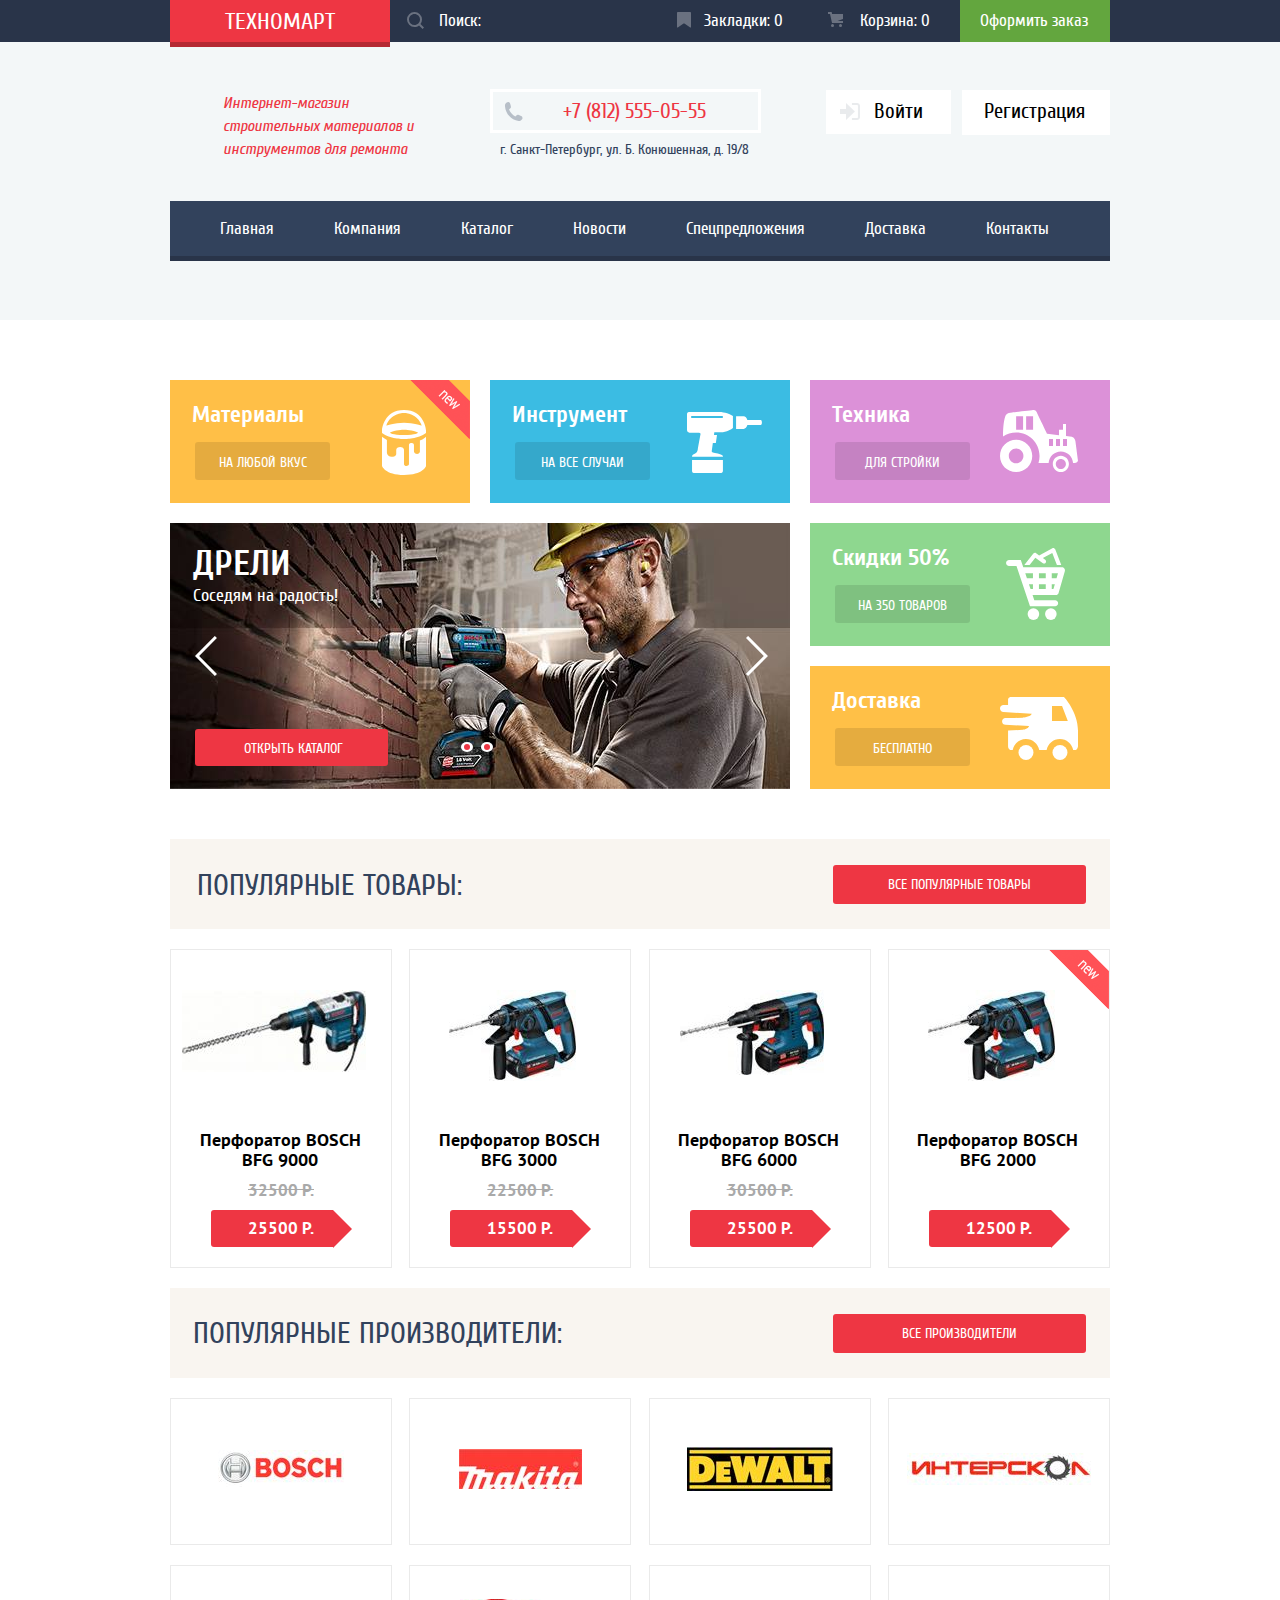
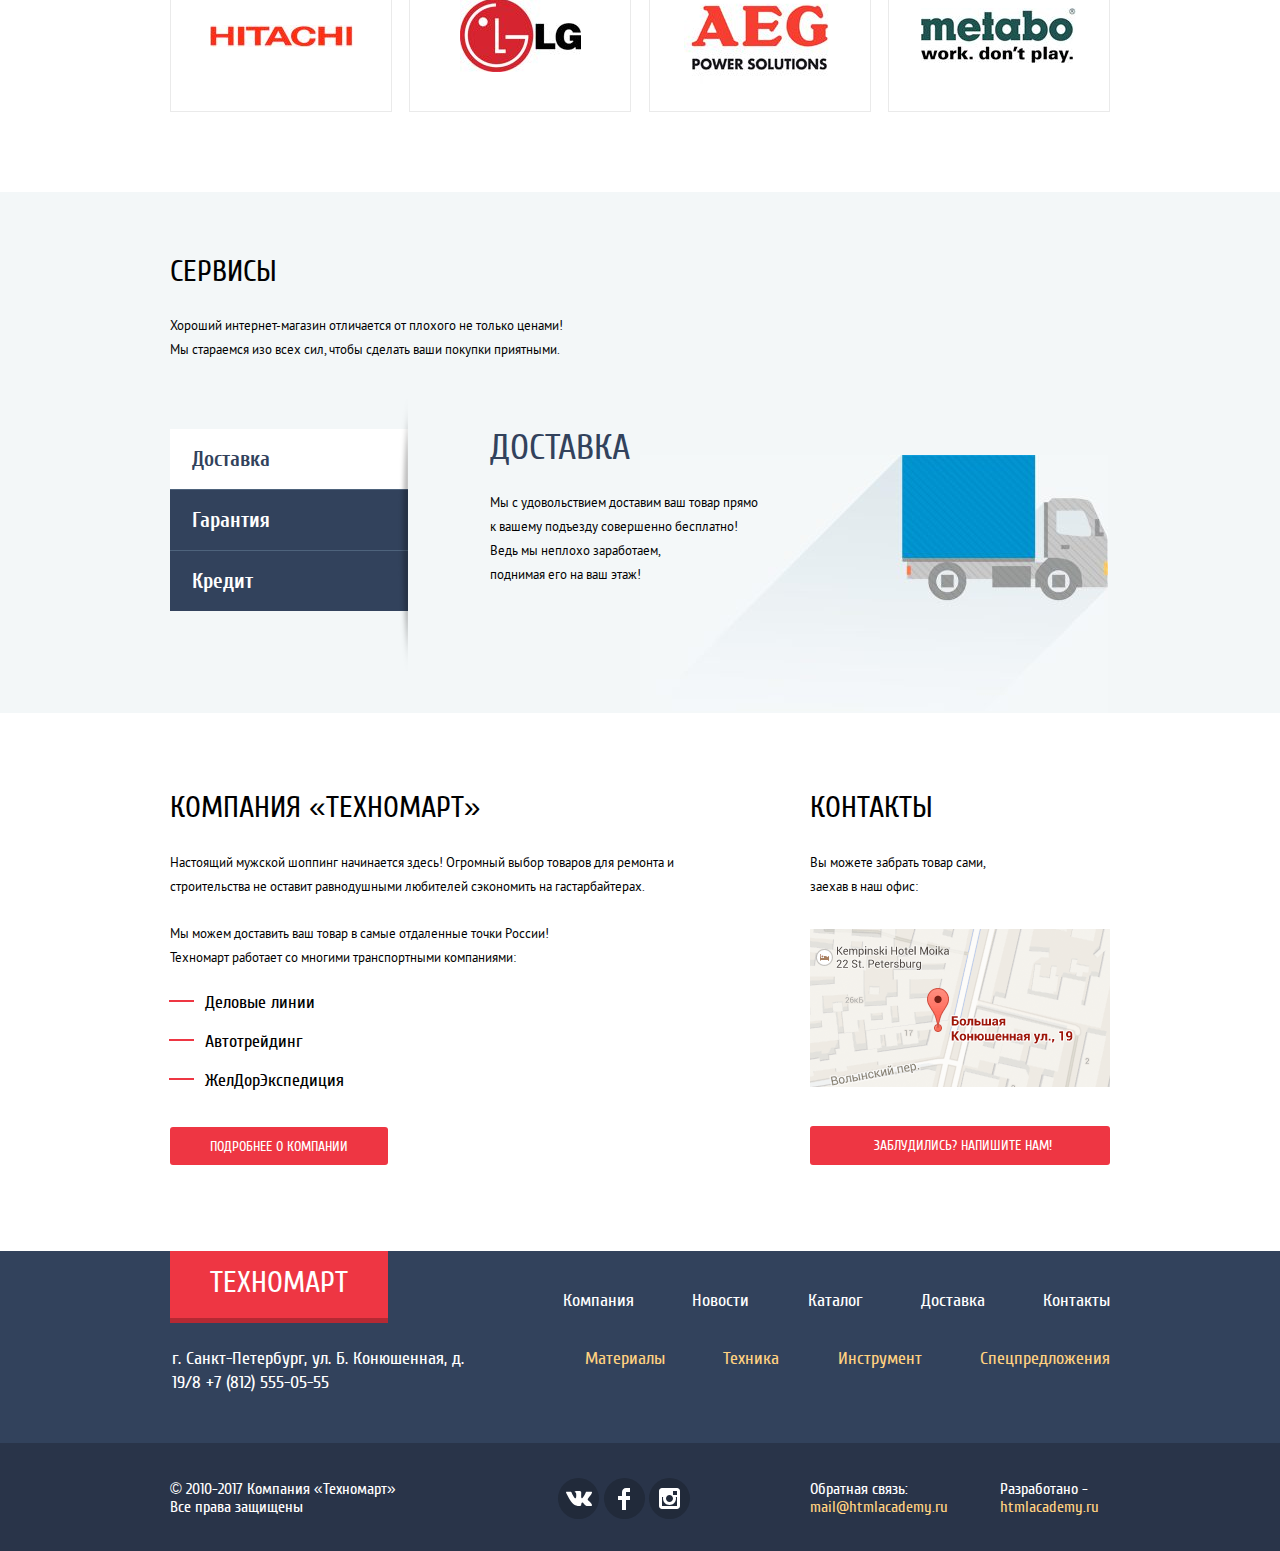
==== index.html @ 0b395504 "завершение верстки" ====
<!DOCTYPE html>
<html lang="ru">
  <head>
    <meta charset="utf-8">
    <title>Интернет-магазин "Техномарт"</title>
    <link href="css/normalize.css" rel="stylesheet">
    <link href="css/style.min.css" rel="stylesheet">
  </head>
  <body>
    <header class="main-header">
      <div class="header-top-wrapper">
      <div class="container">
      <div class="header-top">
          <a class="main-header-logo">Техномарт</a>
          <form class="header-search" action="http://echo.htmlacademy.ru" method="post">
            <div class="search-item">
              
              <label for="search-form" aria-label="Поиск"></label>
              <input type="search" id="search-form" name="search-form" placeholder="Поиск:">
              <svg xmlns="http://www.w3.org/2000/svg" width="17" height="17" viewBox="0 0 17 17"><path fill="#ffffff" d="M17 15.586l-3.542-3.542A7.465 7.465 0 0 0 15 7.5 7.5 7.5 0 1 0 7.5 15c1.71 0 3.282-.579 4.544-1.542L15.586 17 17 15.586zM2 7.5C2 4.467 4.467 2 7.5 2 10.532 2 13 4.467 13 7.5c0 3.032-2.468 5.5-5.5 5.5A5.506 5.506 0 0 1 2 7.5z"/></svg>
              
            </div>
          </form>
          <a class="tab" href="#">Закладки: 0</a>
          <a class="cart" href="#">Корзина: 0</a>
          <a class="offer-button" href="#">Оформить заказ</a>
      </div>
      </div>
      </div>
      <div class="header-middle-bottom-wrapper">
      <div class="container">
      <div class="header-middle">
        <h1 class="header-title">Интернет-магазин строительных материалов и инструментов для ремонта</h1>
        <div class="header-contacts">
          <p class="main-phone" aria-label="Телефон">+7 (812) 555-05-55</p>
          <p class="main-adress" aria-label="Адрес">г. Санкт-Петербург, ул. Б. Конюшенная, д. 19/8</p>
        </div>
        <ul class="user-navigation" aria-label="Навигация пользователя">
          <li>
            <a class="login-link" href="#">Войти</a> 
          </li>
          <li>
            <a class="registration" href="#">Регистрация</a>
          </li>
        </ul>
        </div>
        <nav class="main-navigation" aria-label="Главное меню">
          <ul class="site-navigation" aria-label="Главное меню">
            <li><a href="index.html">Главная</a></li>
            <li><a href="#">Компания</a></li>
            <li><a href="catalog.html">Каталог</a></li>
            <li><a href="#">Новости</a></li>
            <li><a href="#">Спецпредложения</a></li>
            <li><a href="#">Доставка</a></li>
            <li><a href="#">Контакты</a></li>
          </ul>
        </nav>
          </div>
          </div>
      </header>
      <main>
        <div class="container">
        <section class="menu-containers">
          <h2 class="visually-hidden">Разделы</h2>
          <ul class="section-list" aria-label="Список разделов">
            <li class="section-materials section-items">
              <h3 class="section-name">Материалы</h3>
              <a class="section-button" href="#">На любой вкус</a>
            </li>
            <li class="section-tool section-items">
              <h3 class="section-name">Инструмент</h3>
              <a class="section-button" href="#">На все случаи</a>
            </li>
            <li class="section-tech section-items">
              <h3 class="section-name">Техника</h3>
              <a class="section-button" href="#">Для стройки</a>
            </li>
            <li class="sale-delivery-wrapper">
            <div class="section-sale section-items">
              <h3 class="section-name">Скидки 50%</h3>
              <a class="section-button" href="#">На 350 товаров</a>
            </div>
            <div class="section-delivery section-items">
              <h3 class="section-name">Доставка</h3>
              <a class="section-button" href="#">Бесплатно</a>
            </div>
            </li>
            <li class="section-slider">
              <div class="main-slider">
                <div class="slide">
                  <p class="slide-description"><span class="slide-name">Дрели</span><span class="slide-tagline">Соседям на радость!</span></p>
<!--                  <img src="img/slider2-index.jpg" width="620" height="266" alt="Каталог дрели">-->
                  <a class="slider-button button" href="catalog.html">Открыть каталог</a>
                </div>
                <div class="slide">
                  <p class="slide-description"><span class="slide-name">Перфораторы</span><span class="slide-tagline">Настоящие мужские игрушки</span></p>
<!--                  <img src="img/slider1-index.jpg" width="620" height="266" alt="Каталог перфораторы">-->
                  <a class="slider-button button" href="catalog.html">Открыть каталог</a>
                </div>
                <div class="main-slider-button">
                  <button class="slider-button-right" type="button" aria-label="Вправо"></button>
                  <button class="slider-button-left" type="button" aria-label="Влево"></button>
                </div>
                <div class="slider-switches">
                  <ul class="switches-list" aria-label="Переключатели слайдов">
                    <li class="switches-item">
                     <button class="slider-button-switch" aria-label="Следующий слайд"></button>
                    </li>
                    <li class="switches-item">
                      <button class="slider-button-switch" aria-label="Следующий слайд"></button>
                    </li>
                  </ul>
                </div>
              </div>
            </li>
          </ul>
        </section>
        <section class="popular-goods">
          <div class="popular-head">
            <h2 class="popular-title">Популярные товары:</h2>
            <a class="popular-buttom button" href="#">Все популярные товары</a>
          </div>
          <ul class="popular-list" aria-label="Список популярных товаров">
            <li class="popular-item">
              <h3 class="goods-name">Перфоратор BOSCH BFG 9000</h3>
              <p class="goods-image">
                <img src="img/perf1.jpg" width="184" height="82" alt="Перфоратор BOSCH BFG 9000">
              </p>
              <span class="goods-old-price">32500 P.</span>
              <a class="goods-price" href="#" aria-label="Перфоратор BOSCH BFG 9000">25500 P.</a>
              <div class="goods-actions">
                <a class="goods-actions-buy" href="#">Купить</a>
                <a class="goods-actions-tab" href="#">В закладки</a>
              </div>
            </li>
            <li class="popular-item">
              <h3 class="goods-name">Перфоратор BOSCH BFG 3000</h3>
              <p class="goods-image">
                <img src="img/perf2.jpg" width="127" height="91" alt="Перфоратор BOSCH BFG 3000">
              </p>
              <span class="goods-old-price">22500 P.</span>
              <a class="goods-price" href="#" aria-label="Перфоратор BOSCH BFG 9000">15500 P.</a>
              <div class="goods-actions">
                <a class="goods-actions-buy" href="#">Купить</a>
                <a class="goods-actions-tab" href="#">В закладки</a>
              </div>
            </li>
            <li class="popular-item">
              <h3 class="goods-name">Перфоратор BOSCH BFG 6000</h3>
              <p class="goods-image">
                <img src="img/perf3.jpg" width="144" height="85" alt="Перфоратор BOSCH BFG 6000">
              </p>
              <span class="goods-old-price">30500 P.</span>
              <a class="goods-price" href="#" aria-label="Перфоратор BOSCH BFG 6000">25500 P.</a>
              <div class="goods-actions">
                <a class="goods-actions-buy" href="#">Купить</a>
                <a class="goods-actions-tab" href="#">В закладки</a>
              </div>
            </li>
            <li class="popular-item popular-item-new">
              <h3 class="goods-name">Перфоратор BOSCH BFG 2000</h3>
<!--              <div class="new-flag" aria-label="Новинка"></div>-->
              <p class="goods-image">
                <img src="img/perf2.jpg" width="127" height="91" alt="Перфоратор BOSCH BFG 2000">
              </p>
              <span class="goods-old-price"></span>
              <a class="goods-price" href="#" aria-label="Перфоратор BOSCH BFG 2000">12500 P.</a>
              <div class="goods-actions">
                <a class="goods-actions-buy" href="#">Купить</a>
                <a class="goods-actions-tab" href="#">В закладки</a>
              </div>
            </li>
          </ul>
        </section>
        <section class="popular-manuf">
          <div class="popular-head">
            <h2 class="popular-title popular-title-manuf">Популярные производители:</h2>
            <a class="popular-buttom button" href="#">Все производители</a>
          </div>
          <ul class="popular-list" aria-label="Список популярных производителей">
            <li class="popular-item">
              <a class="popular-manu-logo" href="#" aria-label="Производитель BOSCH">
               <img src="img/bosch.jpg" width="126" height="37" alt="BOSCH">
              </a>
            </li>
            <li class="popular-item">
              <a class="popular-manu-logo" href="#" aria-label="Производитель MAKITA">
               <img src="img/makita.jpg" width="123" height="40" alt="MAKITA">
              </a>
            </li>
            <li class="popular-item">
              <a class="popular-manu-logo" href="#" aria-label="Производитель DEWALT">
               <img src="img/dewalt.jpg" width="146" height="44" alt="DEWALT">
              </a>
            </li>
            <li class="popular-item">
              <a class="popular-manu-logo" href="#" aria-label="Производитель ИНТЕРСКОЛ">
               <img src="img/inteskol.jpg" width="184" height="32" alt="ИНТЕРСКОЛ">
              </a>
            </li>
             <li class="popular-item">
              <a class="popular-manu-logo" href="#" aria-label="Производитель HITACHI">
               <img src="img/hitachi.jpg" width="143" height="22" alt="HITACHI">
              </a>
            </li>
            <li class="popular-item">
              <a class="popular-manu-logo" href="#" aria-label="Производитель LG">
               <img src="img/lg.jpg" width="121" height="73" alt="LG">
              </a>
            </li>
            <li class="popular-item">
              <a class="popular-manu-logo" href="#" aria-label="Производитель AEG">
               <img src="img/aeg.jpg" width="151" height="96" alt="AEG">
              </a>
            </li>
            <li class="popular-item">
              <a class="popular-manu-logo" href="#" aria-label="Производитель metabo">
               <img src="img/metabo.jpg" width="155" height="55" alt="metabo">
              </a>
            </li>
          </ul>
        </section>
        </div>
        <div class="main-service-wrapper">
        <div class="container">
        <section class="main-service">
          <h2 class="main-service-title">Сервисы</h2>
          <p class="main-service-text">
            Хороший интернет-магазин отличается от плохого не только ценами!
            Мы стараемся изо всех сил, чтобы сделать ваши покупки приятными.
          </p>
          <div class="service-slider-wrapper">
          <div class="service-button">
              <button class="service-button-delivery active-service-button" type="button">Доставка</button>
              <button class="service-button-guarantee" type="button">Гарантия</button>
              <button class="service-button-credit" type="button">Кредит</button>
          </div>
          <div class="service-slider">            
            <div class="service-slide-item delivery-slide-item">
              <h3 class="service-name">Доставка</h3>
              <p class="service-text">
            Мы с удовольствием доставим ваш товар прямо<br>
            к вашему подъезду совершенно бесплатно!
            Ведь мы неплохо заработаем,<br>
            поднимая его на ваш этаж!
              </p>
            </div>
            <div class="service-slide-item guarantee-slide-item">
              <h3 class="service-name">Гарантия</h3>
              <p class="service-text">
            Если купленный у нас товар поломается или заискрит,<br>
            а также в случае пожара, спровоцированного его возгаранием,
            вы всегда можете быть уверены в нашей гарантии. Мы обменяем
            сгоревший товар на новый.<br>
            Дом уж восстановите как-нибудь сами.
              </p>
            </div>
            <div class="service-slide-item credit-slide-item">
              <h3 class="service-name">Кредит</h3>
              <p class="service-text">
            Залезть в долговую яму стало проще!<br>
            Кредитные консультанты придут вам на помощь.             </p>
              <a class="credit-buttom button" href="#">Отправить заявку</a>
            </div>
          </div>
          </div>
        </section>
        </div>
        </div>
        <div class="company-contact-wrapper">
        <section class="about-company">
          <h2 class="about-company-title">Компания «Техномарт»</h2>
          <p class="about-company-text first">
            Настоящий мужской шоппинг начинается здесь! Огромный выбор товаров для ремонта и
            строительства не оставит равнодушными любителей сэкономить на гастарбайтерах.
          </p>
          <p class="about-company-text second">
            Мы можем доставить ваш товар в самые отдаленные точки России!
            Техномарт работает со многими транспортными компаниями:
          </p>
          <ul class="delivery-list" aria-label="Список транспортных компаний">
            <li class="delivery-item">Деловые линии</li>
            <li class="delivery-item">Автотрейдинг</li>
            <li class="delivery-item">ЖелДорЭкспедиция</li>
          </ul>
          <a class="about-company-buttom button" href="#">Подробнее о компании</a>
        </section>
        <section class="contacts">
          <h2 class="contacts-title">Контакты</h2>
          <p class="contacts-text">
            Вы можете забрать товар сами,
            заехав в наш офис:
          </p>
          <a  href="#" aria-label="Адрес офиса: г. Санкт-Петербург, ул.Б. Конюшенная, д. 19/8">
            <img class="contact-map" src="img/map-index.png" width="300" height="158" alt="Адрес офиса: г. Санкт-Петербург, ул.Б. Конюшенная, д. 19/8">
          </a>
          <a class="contacts-buttom button" href="#">Заблудились? Напишите нам!</a>
        </section>
        </div>
      </main>
    <footer class="main-footer">
      <div class="footer-wrapper-high">
      <div class="container">
      <div class="footer-top">
         <a class="main-header-logo footer-logo">Техномарт</a>
         <ul class="footer-navigation" aria-label="Главное меню">
           <li><a href="#">Компания</a></li>
           <li><a href="#">Новости</a></li>
           <li><a href="catalog.html">Каталог</a></li>
           <li><a href="#">Доставка</a></li>
           <li><a href="#">Контакты</a></li>
         </ul>
      </div>
      <div class="footer-middle">
        <p class="footer-adress" aria-label="Адрес">
          г. Санкт-Петербург, ул. Б. Конюшенная, д. 19/8
          +7 (812) 555-05-55
        </p>
        <ul class="footer-add-menu" aria-label="Разделы сайта">
          <li><a href="#">Материалы</a></li>
          <li><a href="#">Техника</a></li>
          <li><a href="#">Инструмент</a></li>
          <li><a href="#">Спецпредложения</a></li>
        </ul>
      </div>
      </div>
      </div>
      <div class="footer-wrapper-down">
      <div class="container">
      <div class="footer-low">
        <p class="footer-copyright" aria-label="Копирайт">
           © 2010-2017 Компания «Техномарт»
           Все права защищены
        </p>
        <div class="footer-social">
          <ul class="social-list" aria-label="Социальные сети">
            <li class="social-item"><a class="social-button" href="#"><span class="visually-hidden">ВКонтакте</span>
              <svg version="1.1" id="Layer_1" xmlns="http://www.w3.org/2000/svg" xmlns:xlink="http://www.w3.org/1999/xlink" x="0px" y="0px"
	 width="26px" height="15px" viewBox="0 0 26 15" enable-background="new 0 0 26 15" xml:space="preserve">
<path fill="#FFFFFF" d="M16.138,11.51c0.956-0.309,2.18,2.04,3.483,2.939c0.978,0.681,1.727,0.534,1.727,0.534l3.473-0.05
	c0,0,1.815-0.112,0.957-1.554c-0.071-0.12-0.503-1.069-2.585-3.022c-2.177-2.043-1.882-1.712,0.739-5.244
	c1.597-2.153,2.236-3.468,2.036-4.028c-0.192-0.539-1.365-0.399-1.365-0.399L20.69,0.713c-0.381,0.001-0.704,0.119-0.851,0.515
	c-0.003,0.004-0.621,1.666-1.445,3.079c-1.741,2.989-2.436,3.148-2.724,2.961c-0.661-0.433-0.494-1.737-0.494-2.664
	c0-2.897,0.432-4.105-0.846-4.417c-0.427-0.104-0.739-0.172-1.828-0.182c-1.392-0.021-2.574,0-3.244,0.329
	c-0.445,0.223-0.786,0.712-0.579,0.74c0.26,0.035,0.843,0.16,1.155,0.586c0.401,0.552,0.389,1.789,0.389,1.789
	s0.229,3.411-0.54,3.834c-0.528,0.29-1.25-0.302-2.803-3.016C6.087,2.879,5.488,1.345,5.488,1.345S5.372,1.06,5.162,0.904
	C4.912,0.719,4.562,0.66,4.562,0.66L0.848,0.684c0,0-0.558,0.016-0.763,0.262C-0.097,1.164,0.07,1.614,0.07,1.614
	s2.909,6.881,6.203,10.347c3.02,3.182,6.452,2.971,6.452,2.971h1.555c0,0,0.469-0.054,0.709-0.312
	c0.224-0.24,0.214-0.691,0.214-0.691S15.172,11.82,16.138,11.51z"/>
              </svg>
            </a></li>
            <li class="social-item"><a class="social-button" href="#"><span class="visually-hidden">Фейсбук</span>
              <svg version="1.1" id="Layer_2" xmlns="http://www.w3.org/2000/svg" xmlns:xlink="http://www.w3.org/1999/xlink" x="0px" y="0px"
	 width="12px" height="22px" viewBox="0 0 12 22" enable-background="new 0 0 12 22" xml:space="preserve">
<path fill="#FFFFFF" d="M12,4V0H8C5.791,0,4,1.791,4,4v4H0v4h4v10h4V12h4V8H8V4H12z"/>
                </svg>
              </a></li>
            <li class="social-item"><a class="social-button" href="#"><span class="visually-hidden">Инстаграм</span>
              <svg version="1.1" id="Layer_8" xmlns="http://www.w3.org/2000/svg" xmlns:xlink="http://www.w3.org/1999/xlink" x="0px" y="0px"
	 width="21px" height="21px" viewBox="0 0 21 21" enable-background="new 0 0 21 21" xml:space="preserve">
<path fill="#FFFFFF" d="M18,0H3C1.35,0,0,1.35,0,3v15c0,1.65,1.35,3,3,3h15c1.65,0,3-1.35,3-3V3C21,1.35,19.65,0,18,0z M10.5,7
	c1.93,0,3.5,1.57,3.5,3.5S12.43,14,10.5,14S7,12.43,7,10.5S8.57,7,10.5,7z M18,18H3V9h1.181C4.067,9.482,4,9.983,4,10.5
	c0,3.59,2.91,6.5,6.5,6.5s6.5-2.91,6.5-6.5c0-0.517-0.066-1.018-0.181-1.5H18V18z M18,7h-4V3h4V7z"/>
               </svg>
              </a></li>
          </ul>
        </div>
        <p class="footer-feedback">
          Обратная связь:
          <a class="email-feedback" href="mailto:mail@htmlacademy.ru" aria-label="Электронная почта">mail@htmlacademy.ru</a>
        </p>
        <p class="footer-developer">
          Разработано -
          <a class="developer-button" href="https://htmlacademy.ru/intensive/htmlcss">htmlacademy.ru</a>
        </p>
      </div>
      </div>
      </div>
    </footer>
    <section class="modal-write-us">
      <h2 class="visually-hidden">Напишите нам</h2>
      <form class="write-us" action="http://echo.htmlacademy.ru" method="post">
        <div class="modal-container">
        <div class="form-write-us-wrapper">
        <div class="write-us-item">
          <label for="name-feild">Ваше имя:</label>
          <input type="text" id="name-feild" name="name-feild" placeholder="Представьтесь, пожалуйста">
        </div>
        <div class="write-us-item">
          <label for="email-field">Ваш e-mail:</label>
          <input type="email" id="email-field" name="email-field" placeholder="Для отправки ответа">
        </div>
        </div>
        <div class="write-us-item">
          <label for="letter-field">Текст письма:</label>
          <textarea id="letter-field" name="letter-field" rows="5" placeholder="В свободной форме"></textarea>
        </div>
        </div>
        <div class="background-write-us">
          <button class="button-write-us button" type="submit">Отправить</button>
          </div>
      </form>
    
      <button class="modal-close" type="button" aria-label="Закрыть форму Напишите нам"></button>
<!--      <div class="background-write-us"></div>-->
    </section>
    <section class="modal-map">
      <h2 class="visually-hidden">Как доехать</h2>
      <a href="https://yandex.ru/maps/2/saint-petersburg/?mode=search&ol=geo&ouri=ymapsbm1%3A%2F%2Fgeo%3Fll%3D30.323%252C59.939%26spn%3D0.001%252C0.001%26text%3D%25D0%25A0%25D0%25BE%25D1%2581%25D1%2581%25D0%25B8%25D1%258F%252C%2520%25D0%25A1%25D0%25B0%25D0%25BD%25D0%25BA%25D1%2582-%25D0%259F%25D0%25B5%25D1%2582%25D0%25B5%25D1%2580%25D0%25B1%25D1%2583%25D1%2580%25D0%25B3%252C%2520%25D0%2591%25D0%25BE%25D0%25BB%25D1%258C%25D1%2588%25D0%25B0%25D1%258F%2520%25D0%259A%25D0%25BE%25D0%25BD%25D1%258E%25D1%2588%25D0%25B5%25D0%25BD%25D0%25BD%25D0%25B0%25D1%258F%2520%25D1%2583%25D0%25BB%25D0%25B8%25D1%2586%25D0%25B0%252C%252019%252F8%2520&ll=30.323055%2C59.938631&z=16" aria-label="Офис компании по адресу ул. Большая Конюшенная 19/8, Санкт-Петербург" target="_blank"><img src="img/map-popup.jpg" width="936" height="447" alt="Офис компании по адресу ул. Большая Конюшенная 19/8, Санкт-Петербург"></a>
      <button class="modal-close-map" type="button" aria-label="Закрыть карту"></button>
    </section>
  </body>
</html>
---- css/style.min.css ----
@font-face{font-family:"Cuprum";src:local("Cuprum"),url(../fonts/cuprum.woff2) format("woff2")}@font-face{font-family:"CuprumBold";src:local("CuprumBold"),url(../fonts/cuprumbold.woff2) format("woff2")}@font-face{font-family:"CuprumBoldItalic";src:local("CuprumBoldItalic"),url(../fonts/cuprumbolditalic.woff2) format("woff2")}@font-face{font-family:"CuprumItalic";src:local("CuprumItalic"),url(../fonts/cuprumitalic.woff2) format("woff2")}@font-face{font-family:"PTSans";src:local("PTSans"),url(../fonts/ptsans.woff2) format("woff2")}@font-face{font-family:"PTSansBold";src:local("PTSansBold"),url(../fonts/ptsansbold.woff2) format("woff2")}@font-face{font-family:"PTSansBold";src:local("PTSansBold"),url(../fonts/ptsansbold.woff2) format("woff2")}body{min-width:960px;margin:0;padding:0;font-family:"Cuprum",Arial,sans-serif;font-size:14px;line-height:18px;font-weight:400;color:#fff;background-color:#fff}a{text-decoration:none}img{max-width:100%;height:auto}.visually-hidden:not(:focus):not(:active),input[type=checkbox].visually-hidden,input[type=radio].visually-hidden{position:absolute;width:1px;height:1px;margin:-1px;border:0;padding:0;white-space:nowrap;clip-path:inset(100%);clip:rect(0 0 0 0);overflow:hidden}.main-header,.main-service{background-color:#f3f7f8}.header-top-wrapper{width:100%;background-color:#293449}.header-middle-bottom-wrapper{width:100%;background-color:#f3f7f8}.container{width:940px;margin:0 auto;padding:0 10px}.main-header{padding-bottom:64px}.user-navigation,.user-navigation-catalog{display:flex;flex-wrap:wrap;padding:0;width:300px;list-style:none}.user-navigation{justify-content:space-between;margin:9px 0 0}.user-navigation-catalog{flex-direction:column;align-items:center;margin:0}.user-navigation li,.user-navigation-catalog li{margin:0;padding:0}.main-navigation{font-size:17px;line-height:17px;background-color:#32425c;padding-left:20px;box-shadow:0 5px #293449}.header-top,.site-navigation{display:flex;align-items:center;width:100%;margin:0;padding:0}.site-navigation{flex-wrap:wrap;list-style:none}.site-navigation a{display:block;margin:0;vertical-align:center;padding:19px 30px}.header-top{font-size:17px;background-color:#293449}.header-middle{display:flex;align-items:flex-start;width:940px;margin-top:50px}.header-top a,.main-navigation a{color:#fff}.main-header-logo{font-size:24px;line-height:24px;color:#fff;text-transform:uppercase;background-color:#ee3643;padding:10px 55px 8px;box-shadow:0 5px #b52933}.tab{position:relative;margin:0;min-width:106px;padding-bottom:12px;padding-top:12px;padding-left:44px}.tab::before{content:"";position:absolute;width:14px;height:16px;top:12px;left:17px;background-image:url(../img/icon-bookmark.svg);background-repeat:no-repeat;background-position:0 0;opacity:.3}.cart:focus::before,.cart:hover::before,.tab:focus::before,.tab:hover::before,a.login-link:focus::before,a.login-link:hover::before,a.logout-link:focus::before,a.logout-link:hover::before{opacity:1}.cart:active::before,.tab:active::before{opacity:.5}.cart,.cart-full{position:relative;margin:0;min-width:100px;padding-bottom:12px;padding-top:12px;padding-left:50px}.cart-full::before,.cart::before{width:15px;height:15px;top:12px;left:18px;background-image:url(../img/icon-cart.svg);opacity:.3}.search-item{margin:0;padding:0}.offer-button{font-size:17px;line-height:18px;background-color:#63a63e;width:130px;padding-top:12px;padding-bottom:12px;padding-left:20px}.cart-full{background-color:#ee3643}.header-title{font-family:"CuprumItalic";font-size:16px;line-height:23px;color:#ee3643;width:195px;padding-left:53px;padding-right:25px;margin:0 29px 40px 0;font-weight:400}.header-search{position:relative;font-family:inherit;background-color:#293449;color:#fff;margin:0;padding:0}.main-phone{position:relative;font-size:21px;line-height:21px;color:#ee3643;text-align:center;border:3px solid #fff;width:230px;padding:9px 9px 8px 26px;margin:-3px 0 0 21px}.cart-full::before,.cart::before,.main-phone::before,a.authorization-link-in:before,a.logout-link::before{content:"";position:absolute;background-repeat:no-repeat;background-position:0 0}.main-phone::before{top:10px;left:11px;background-image:url(../img/icon-phone.svg);width:19px;height:19px}.main-adress{font-size:14px;line-height:24px;color:#32425c;text-align:center;width:300px;padding-left:5px;padding-right:40px;padding-top:5px;margin:0}.user-navigation a{font-size:21px;line-height:21px;color:#000;background-color:#fff;margin:0;padding:9px 0 11px}.navigation-wrapper-high{display:flex;background-color:#fff;margin-bottom:6px;margin-top:-2px}.navigation-wrapper-low{display:flex}a.authorization-link-in{position:relative;font-size:21px;line-height:21px;color:#000;padding:11px 36px 12px 48px;margin:0 0 0 -8px}a.authorization-link-in:before,a.logout-link::before{width:20px;height:20px;opacity:.3}a.authorization-link-in:before{left:15px;top:11px;background-image:url(../img/icon-user.svg)}a.logout-link{position:relative;padding:12px 30px 12px 5px;background-color:#fff;margin:20px 0 0 -4px}a.logout-link::before{top:-7px;right:10px;background-image:url(../img/icon-logout.svg)}a.login-link{position:relative;width:45px;margin:0 0 0 12px;padding-right:28px;padding-left:48px;padding-bottom:11px}a.registration{width:100px;margin:0;padding-right:25px;padding-left:22px;padding-bottom:12px}a.my-order-link,a.personal-area-link{font-size:16px;line-height:18px;color:#32425c;text-decoration:underline;background-color:transparent;margin:0;padding:1px 0 0}a.my-order-link{position:relative;margin:0 33px 0 -55px}a.my-order-link::after{content:"";position:absolute;width:4px;height:4px;border-radius:50%;background-color:#32425c;top:8px;right:-19px}a.login-link::before{content:"";position:absolute;width:20px;height:17px;top:13px;left:14px;background-image:url(../img/icon-login.svg);background-repeat:no-repeat;background-position:0 0;opacity:.1}a.login-link:active::before,a.logout-link:active::before{opacity:.3}a.login-link:focus,a.login-link:hover,a.registration:focus,a.registration:hover{color:#ee3643}a.login-link:active,a.registration:active{opacity:.3;color:#000}.my-order-link:focus,.my-order-link:hover,.personal-area-link:focus,.personal-area-link:hover{color:#ee434f}a.authorization-link-in:focus::before,a.authorization-link-in:hover::before{opacity:1}.my-order-link:active,.personal-area-link:active,a.authorization-link-in:active{opacity:.3}.header-top a:focus,.header-top a:hover{background-color:#212a3a}a.offer-button:focus,a.offer-button:hover{background-color:#5fbb2d}.header-top a:active{opacity:.6;background-color:#161d29}.main-header-logo:focus,.main-header-logo:hover{background-color:#ca2c37}.main-header-logo:active{background-color:#ba2732}a.offer-button:active{opacity:.51;background-color:#518534}a.main-header-logo:focus,a.main-header-logo:hover{background-color:#ca2c37}a.main-header-logo:active{background-color:#ba2732}.site-navigation a:focus,.site-navigation a:hover{background-color:#293449}.site-navigation a:active{opacity:.5;background-color:#1d2739}.header-search input{box-sizing:border-box;margin:0;width:270px;padding-left:49px;padding-top:12px;padding-bottom:12px;font:inherit;background-color:#293449;border:0}.header-search svg{content:"";position:absolute;width:17px;height:17px;top:12px;left:17px;opacity:.3}input[type=search]::-webkit-input-placeholder{color:#fff}input[type=search]:-ms-input-placeholder,input[type=search]::-ms-input-placeholder{color:#fff}input[type=search]::placeholder{color:#fff}.header-search input:hover+svg{opacity:1}.header-search input:focus+svg path{fill:#ee3643}.filter-field:focus+label,.filter-field:hover+label,.header-search input:focus+svg{opacity:1}.header-search input:hover{background-color:#212a3a}.header-search input:focus{background-color:#fff;border:0;color:#000}.section-button{display:inline-block;color:#fff;background-color:rgba(0,0,0,.1);text-transform:uppercase;min-width:135px;padding:12px 0 8px;text-align:center;margin:2px 60px 23px 25px;border-radius:3px}.section-button:focus,.section-button:hover{background-color:rgba(0,0,0,.2)}.section-button:active{background-color:rgba(0,0,0,.3)}.menu-containers{width:940px}.section-list{display:flex;justify-content:space-between;align-items:flex-start;flex-wrap:wrap;padding:0;list-style:none;margin:60px 0 0}.section-items{width:300px}.section-slider{order:4;margin-top:-20px}.main-slider,.slide{position:relative;width:620px;height:266px}.main-slider{background-color:#eee;margin-top:20px}.slide{display:none}.slide:nth-child(1),.slide:nth-child(2){display:block;background-image:url(../img/slider2-index.jpg);background-repeat:no-repeat;background-position:0 0}.slide:nth-child(2){display:none;background-image:url(../img/slider1-index.jpg)}.slide-description{display:flex;flex-direction:column;max-width:230px;padding:23px 0 0;margin:0 0 132px 23px}.slide-name{font-family:"CuprumBold";font-size:36px;line-height:36px;text-transform:uppercase;color:#fff;padding:0}.slide-tagline{font-size:18px;line-height:24px;color:#fff;padding-top:2px}.slider-button{padding:12px 45px 9px 49px;margin-left:25px;border-radius:3px}.section-name{font-family:"CuprumBold";font-size:24px;line-height:30px;margin:0;padding:20px 0 10px 22px}.switches-list{display:flex;list-style:none;margin:0;padding:0}.slider-button-switch{position:relative;display:inline-block;width:10px;height:10px;background-color:#fff;border-radius:50%;cursor:pointer;border:0;margin-right:8px}.slider-button-switch::after{content:"";position:absolute;width:6px;height:6px;background-color:#ee3643;border-radius:50%;top:2px;left:3px}.slider-switches{position:absolute;top:215px;text-align:center;left:47%}.slider-button-left,.slider-button-right{content:"";position:absolute;width:22px;height:40px;top:113px;background-repeat:no-repeat;background-position:0 0;background-color:transparent;border:0;cursor:pointer}.slider-button-left{left:25px;background-image:url(../img/icon-left.svg)}.slider-button-right{right:22px;background-image:url(../img/icon-right.svg)}.section-materials{position:relative;background-color:#ffbf47;order:1}.section-materials::after,.section-materials::before{content:"";position:absolute;width:44px;height:65px;top:30px;right:44px;background-image:url(../img/icon-materials.svg);background-repeat:no-repeat;background-position:0 0}.section-materials::before{width:60px;height:59px;top:0;right:0;background-image:url(../img/new-flag.png)}.section-tech,.section-tool{position:relative;background-color:#3bbce3;order:2}.section-delivery::after,.section-sale::after,.section-tech::after,.section-tool::after{content:"";position:absolute;width:75px;height:61px;top:32px;right:28px;background-image:url(../img/icon-tool.svg);background-repeat:no-repeat;background-position:0 0}.section-tech{background-color:#dc91d8;order:3;margin-bottom:20px}.section-delivery::after,.section-sale::after,.section-tech::after{width:78px;height:62px;top:30px;right:32px;background-image:url(../img/icon-tech.svg)}.sale-delivery-wrapper{order:5}.section-sale{position:relative;background-color:#8ed78f}.section-delivery::after,.section-sale::after{width:59px;height:72px;top:25px;right:45px;background-image:url(../img/icon-sale.svg)}.section-delivery{margin-top:20px;position:relative;background-color:#ffc047}.section-delivery::after{width:78px;height:63px;top:31px;right:32px;background-image:url(../img/icon-delivery.svg)}.button{color:#fff;background-color:#ee3643;text-transform:uppercase}.button:focus,.button:hover{background-color:#ca2c37}.button:active{background-color:#ba2732}.popular-head{display:flex;justify-content:space-between;background-color:#f9f5f0;padding:0;margin:50px 0 0}.popular-title{color:#32425c;margin:0;padding:0 0 0 100px}.main-service-title,.popular-title{font-weight:400;font-size:30px;line-height:30px;text-transform:uppercase;vertical-align:middle}.about-company-title,.contacts-title{font-weight:400;margin:0;padding:0 0 0 100px}.about-company-title,.catalog-infotext-title,.contacts-title{font-size:30px;line-height:30px;text-transform:uppercase;vertical-align:middle}.popular-title{padding-top:32px;padding-bottom:28px;padding-left:27px}.popular-title-manuf{padding-top:31px;padding-bottom:28px;padding-left:23px}.page-title{font-weight:400;font-size:30px;line-height:30px;text-transform:uppercase;color:#32425c;padding-left:27px;padding-top:29px;padding-bottom:29px;background-color:#f2f6f8;margin:-3px 0 20px}.catalog-infotext-title{font-weight:400;color:#000;padding:65px 0 20px;margin:0 0 6px}.popular-list{display:flex;justify-content:space-between;flex-wrap:wrap;margin:0;padding:0}.popular-buttom{width:253px;padding:11px 0 10px;text-align:center;margin:26px 24px 25px 0;border-radius:3px}.catalog-items,.popular-item{position:relative;display:flex;flex-direction:column;padding:0;margin:20px 0 0;width:220px;border:1px solid #eaeaea;line-height:20px;text-align:center}.goods-name{font-family:"PTSansBold",Arial,sans-serif;font-size:18px;line-height:20px;color:#000;order:2;padding:16px 30px 0 28px;margin:0 0 11px}.goods-image{order:1;margin:40px 0 0;height:124px;padding:0 15px 0 0}.goods-image img{max-width:100%}.goods-old-price{font-family:"PTSansBold",Arial,sans-serif;font-size:17px;line-height:18px;text-transform:uppercase;color:#a9a9a9;text-decoration:line-through;order:3;min-height:20px}.goods-price,.popular-item-new{position:relative}.popular-item-new::after{content:"";position:absolute;width:60px;height:60px;top:0;right:0;background-image:url(../img/new-flag.png);background-repeat:no-repeat;background-position:0 0;z-index:20}.goods-price{font-family:"PTSansBold",Arial,sans-serif;font-size:17px;line-height:18px;color:#fff;text-transform:uppercase;background-color:#ee3643;order:4;margin:9px auto 20px;padding:9px 37px 10px;border-radius:3px}.goods-price::after{content:"";position:absolute;top:0;right:-20px;width:0;height:0;border:19px solid #fff;border-left-color:#ee3643}.goods-price:focus,.goods-price:hover{background-color:#ca2c37}.goods-price:active{background-color:#ba2732}.goods-price:focus::after,.goods-price:hover::after{border-left-color:#ca2c37}.goods-price:active::after{border-left-color:#ba2732}.goods-actions{position:absolute;top:0;left:0;width:218px;height:88px;padding:40px 0;background-color:rgba(255,255,255,.9);z-index:10}.catalog-items .goods-actions,.popular-item .goods-actions{display:none}.catalog-items:focus .goods-actions,.catalog-items:hover .goods-actions,.popular-item:focus .goods-actions,.popular-item:hover .goods-actions{display:block}.goods-actions-buy,.goods-actions-tab{display:block;width:129px;margin:0 auto 7px;padding:7px 0;border:3px solid #63a63e;border-radius:3px}.goods-actions-buy{color:#fff;text-transform:uppercase;background-color:#63a63e;border-bottom:3px solid #367315}.goods-actions-buy:focus,.goods-actions-buy:hover{background-color:#5fbb2d;border-color:#5fbb2d;border-bottom:3px solid #367315}.goods-actions-buy:active{background-color:#518534;border-color:#518534}.goods-actions-tab{color:#32425c;text-transform:uppercase}.goods-actions-tab:focus,.goods-actions-tab:hover{border-color:#32425c}.goods-actions-tab:active{opacity:.3;border-color:#c1c6ce}.popular-manu-logo{margin:auto;vertical-align:middle}.popular-manuf .popular-head{margin-top:20px}.popular-manuf .popular-item{border:1px solid #eaeaea;width:220px;height:145px}.popular-manuf .popular-item:hover{box-shadow:0 0 10px rgba(0,0,0,.2)}.popular-manuf .popular-item:active{opacity:.3}.catalog-items:hover,.popular-goods .popular-item:hover{box-shadow:0 0 10px rgba(0,0,0,.2)}.main-service-wrapper{width:100%;background-color:#f3f7f8}.main-service{margin-top:80px}.main-service-title{color:#000;margin:0;padding:65px 0 27px}.catalog-infotext-wrapper{width:100%;background-color:#f3f7f8}.about-company-text,.catalog-infotext-text,.contacts-text,.main-service-text,.service-text{font-family:"PTSans",Arial,sans-serif;font-weight:400;font-size:13px;line-height:24px;color:#000;margin:0;padding:0}.catalog-infotext-text{padding:0 0 69px}.main-service-text{width:400px;padding-bottom:62px}.service-text{width:370px;padding-left:10px}.service-name{font-weight:400;font-size:36px;line-height:36px;color:#32425c;text-transform:uppercase;padding-left:10px;margin-bottom:25px}.service-slider-wrapper{display:flex;justify-content:space-between}.service-slider{padding:0;margin:-30px 0 0}.service-button{position:relative;display:flex;flex-direction:column;width:238px;margin-top:5px}.service-button::after{content:"";position:absolute;width:10px;height:272px;top:-30px;right:0;background-image:url(../img/shadow-index.png);background-repeat:no-repeat;background-position:0 0}.service-button button{text-align:left;width:238px;padding-left:22px;padding-top:15px;padding-bottom:15px}.service-button-credit,.service-button-delivery,.service-button-guarantee{font-family:"CuprumBold";font-size:21px;line-height:30px;color:#fff;background-color:#32425c;border:0;cursor:pointer}.service-button-guarantee{border-bottom:1px solid #4e637c;border-top:1px solid #4e637c}.service-button-credit:focus,.service-button-credit:hover,.service-button-delivery:focus,.service-button-delivery:hover,.service-button-guarantee:focus,.service-button-guarantee:hover{background-color:#293449}.active-service-button:focus,.active-service-button:hover{color:#fff}.active-service-button,.service-button-credit:active,.service-button-delivery:active,.service-button-guarantee:active{color:#32425c;background-color:#fff}.service-slide-item{position:relative;width:630px;display:none}.service-slide-item:nth-child(1){display:block}.delivery-slide-item{background-image:url(../img/slider-delivery.jpg);height:283px;background-repeat:no-repeat;background-position:160px 25px}.delivery-slide-item p{width:275px}.credit-slide-item,.guarantee-slide-item{background-image:url(../img/slider-guarantee.jpg);height:283px;background-repeat:no-repeat;background-position:248px 3px}.guarantee-slide-item p{width:375px}.credit-slide-item{background-image:url(../img/slider-credit.jpg);background-position:175px 0}.credit-slide-item p{padding-bottom:25px}.credit-buttom{display:block;width:106px;padding:10px 45px;border-radius:3px;margin-bottom:25px;margin-left:10px}.company-contact-wrapper{display:flex;justify-content:center;margin:0;padding:80px 0 10px}.about-company{width:540px;margin-right:100px}.contacts{width:300px;padding:0;margin:0 0 86px}.about-company-title,.contacts-title{color:#000;padding-bottom:28px;padding-left:0}.about-company-text{padding-bottom:23px;width:520px}.about-company-text.second{width:400px}.about-company-buttom,.contacts-buttom{margin:0;width:220px;padding:12px 40px 10px;border-radius:3px}.contacts-buttom{width:300px;padding:12px 58px 11px 64px}.contact-map{margin-bottom:45px}.contacts-text{padding-bottom:30px;width:180px}.delivery-list{margin:0 0 28px;list-style:none;padding:0 0 0 35px}.delivery-item{font-weight:400;position:relative;font-size:18px;line-height:20px;color:#000;padding-bottom:19px}.delivery-item::before{content:"";position:absolute;width:25px;height:2px;background-color:#ee3643;top:7px;left:-36px}.footer-wrapper-high{width:100%;background-color:#32425c}.footer-wrapper-down{width:100%;background-color:#293449}.footer-low,.footer-middle,.footer-top{display:flex;justify-content:space-between;margin:0;padding:0}.footer-top{background-color:#32425c}.footer-logo{font-weight:400;font-size:30px;line-height:30px;padding:17px 40px 0}.footer-copyright{font-weight:400;width:230px;padding:2px 0 35px;margin:0 98px 0 0}.footer-feedback{font-size:16px;line-height:18px;font-weight:400;width:130px;margin:0 0 0 60px;padding:2px 0 0}.footer-developer{font-weight:400;margin:0;width:100px;padding:2px 10px 0 0}.social-list{margin:0 auto;padding:0;display:flex;flex-wrap:wrap;justify-content:space-between;width:132px}.social-button{display:flex;justify-content:center;align-items:center;width:41px;height:41px;border-radius:50%;text-align:center;background-color:#212a3a}.social-button:focus,.social-button:hover{background-color:#ee3643}.social-button:active{background-color:#ee3643}.footer-navigation{margin:0;display:flex;flex-wrap:wrap;justify-content:space-between;width:700px;padding:0 0 0 175px}.footer-middle,.footer-navigation{font-weight:400;font-size:18px;line-height:24px;background-color:#32425c;list-style:none}.footer-adress{font-weight:400;width:325px;margin:0;padding:29px 55px 48px 2px}.footer-navigation li{padding-top:38px;padding-bottom:5px}.footer-navigation a{color:#fff}.footer-navigation a:focus,.footer-navigation a:hover{text-decoration:underline}.footer-navigation a:active{opacity:.5;color:#f1f5f7;text-decoration:none}.footer-add-menu{display:flex;justify-content:space-between;width:525px;list-style:none;margin:0;padding:0}.footer-add-menu li{margin:0;padding:29px 0 70px}.footer-add-menu a{margin:0;padding:0;color:#ffd180}.developer-button:focus,.developer-button:hover,.email-feedback:focus,.email-feedback:hover,.footer-add-menu a:focus,.footer-add-menu a:hover{text-decoration:underline}.footer-add-menu a:active{opacity:.5;text-decoration:none}.footer-low{font-size:16px;line-height:18px;background-color:#293449;padding-top:35px}.social-list{list-style:none;text-align:center}.developer-button,.email-feedback{color:#ffd180}.developer-button:active,.email-feedback:active{color:#ac3545;text-decoration:none}.form-write-us-wrapper,.write-us{display:flex;justify-content:space-between;flex-wrap:wrap;margin:0;padding:0}.write-us{flex-direction:column}.form-write-us-wrapper{width:460px}.background-write-us{display:flex;justify-content:center;align-items:center;margin:0;padding:0;width:620px;height:108px;background-color:#f4f4f4}.write-us-item{width:220px}.write-us input{width:205px}.write-us-item textarea{width:445px}.modal-write-us{position:fixed;bottom:120px;right:25%;font-size:18px;line-height:18px;color:#000;background-color:#fff;width:620px;padding-top:46px;border-top:7px solid #ff5357;box-shadow:0 30px 50px rgba(0,0,0,.7);z-index:30}.modal-container{width:460px;padding-left:80px;padding-right:80px}.modal-write-us{display:none}.modal-close{content:"";position:absolute;width:21px;height:21px;top:7px;right:9px;background-image:url(../img/icon-cancel.svg);background-repeat:no-repeat;background-position:0 0;border:0;background-color:#fff;cursor:pointer}.write-us input,.write-us textarea{font-family:"PTSans",Arial,sans-serif;font-size:13px;line-height:18px;color:#a9a9a9;padding:8px 0 8px 13px;border:2px solid #dee3e4;border-radius:3px}.write-us input{margin:10px 0 20px}.write-us textarea{margin:10px 0 35px;padding-bottom:11px}.write-us input:hover,.write-us textarea:hover{border:2px solid #b5b5b5}.write-us input:focus,.write-us textarea:focus{border:2px solid #ee3643;color:#000}.button-write-us{font-family:"Cuprum",Arial,sans-serif;font-size:14px;line-height:18px;text-transform:uppercase;border:0;width:460px;margin:0;padding-top:11px;padding-bottom:10px;text-align:center;border-radius:3px;cursor:pointer}.breadcrumbs{display:flex;align-items:center;width:380px;margin:0;padding:0;list-style:none}.breadcrumbs-home a::after{content:"";position:absolute;width:14px;height:14px;top:24px;left:-4px;background-image:url(../img/icon-home.svg);background-repeat:no-repeat;background-position:0 0}.breadcrumbs-catalog{position:relative;margin-left:13px}.breadcrumbs-catalog::before,.breadcrumbs-current::before,.breadcrumbs-tool::before{content:"";position:absolute;width:8px;height:13px;top:2px;left:-26px;background-image:url(../img/icon-right-small.svg);background-repeat:no-repeat;background-position:0 0}.breadcrumbs-home a,.breadcrumbs-tool{position:relative}.breadcrumbs-current::before,.breadcrumbs-tool::before{left:-22px}.breadcrumbs-current::before{top:24px;left:-21px}.catalog-columns{display:flex;justify-content:space-between;margin:0;padding:0}.breadcrumbs a,.breadcrumbs-current{padding:0}.breadcrumbs a,.breadcrumbs-current,.filter-name,.sorting-name{font-family:"PTSans",Arial,sans-serif;font-weight:400;font-size:13px;line-height:18px;color:#000}.sorting-name{padding:0}.breadcrumbs-current{position:relative;text-transform:uppercase;margin:0 40px 0 0;padding-top:22px;padding-bottom:22px;padding-left:3px}.filter-name{margin:0;padding:12px 150px 8px 18px;width:50px}.breadcrumbs a{text-transform:uppercase;margin:0 40px 0 0;padding-top:23px;padding-bottom:21px}.filter-head{border-radius:3px}.filter-head,.range-controls{background-color:#f7f3ec}.price-filter input,.sorting{background-color:#f7f3ec;border-radius:3px}.price-filter input,.price-filter-dash{font-family:"PTSans",Arial,sans-serif;line-height:18px;color:#000}.price-filter input{max-width:93px;border:0;padding-top:10px;padding-bottom:10px;text-align:center;padding-left:3px;margin-bottom:17px;font-size:17px}.price-filter-dash{font-size:16px;text-transform:uppercase;margin-left:2px;margin-right:2px}.range-controls{position:relative;height:80px;width:220px;border-radius:0 0 3px 3px;margin-bottom:8px}.bar,.scale{content:"";position:absolute;width:180px;height:2px;background-color:#d7dcde;top:39px;left:20px}.bar{width:140px;background-color:#00ca74;top:0;left:5px}.max-toggle,.min-toggle{content:"";position:absolute;width:20px;height:24px;top:30px;background-image:url(../img/filter-button.svg);background-repeat:no-repeat;background-position:0 0}.min-toggle{left:20px}.max-toggle{right:40px}.toggle{cursor:pointer}.catalog-filters legend,.catalog-filters ul,.price-filte input [type=text]{font-family:"PTSans",Arial,sans-serif;font-size:17px;line-height:18px;text-transform:uppercase}.filters{display:flex;flex-direction:column;align-items:center;width:220px;margin:0;padding:0}.catalog-filters legend{font-family:"PTSansBold",Arial,sans-serif;line-height:30px;color:#000;padding-top:12px;padding-bottom:9px}.catalog-filters fieldset{border:0}legend.filter-feed-fieldset,legend.filter-manuf-fieldset{border-top:1px solid #e5e5e5;margin:0;padding-top:15px;width:220px}legend.filter-feed-fieldset{padding-top:17px}.catalog-filters ul{list-style:none;font-weight:400;font-size:15px;line-height:20px;color:#000;margin:0;padding:0}.filter-option{margin-bottom:20px;padding-left:33px}.filter-checkbox{margin-bottom:0}.filter-checkbox .filter-option:last-child{margin-bottom:15px}.filter-checkbox label,.filter-radio label{position:relative;cursor:pointer;user-select:none;padding-top:1px}.filter-field:disabled+label{opacity:.3}.filter-field-checkbox+label::before{content:"";position:absolute;width:27px;height:25px;top:0;left:-35px;background-image:url(../img/checkbox-off.svg);background-repeat:no-repeat;background-position:0 0;opacity:.5}.filter-field-checkbox:checked+label::after{content:"";position:absolute;width:27px;height:25px;top:0;left:-35px;background-image:url(../img/checkbox-on.svg);background-repeat:no-repeat;background-position:0 0;opacity:1}.filter-field:focus+label::after,.filter-field:focus+label::before,.filter-field:hover+label::after,.filter-field:hover+label::before{opacity:1}.filter-field-radio+label::before{content:"";position:absolute;width:27px;height:25px;top:-2px;left:-35px;background-image:url(../img/radio-off.svg);background-repeat:no-repeat;background-position:0 0;opacity:.5}.filter-field-radio:checked+label::after{content:"";position:absolute;width:27px;height:25px;top:-2px;left:-35px;background-image:url(../img/radio-on.svg);background-repeat:no-repeat;background-position:0 0;opacity:1}.filter-field-checkbox:disabled+label::after,.filter-field-checkbox:disabled+label::before,.filter-field-radio:disabled+label::after,.filter-field-radio:disabled+label::before{opacity:.3}.filters-button{font-family:"PTSans",Arial,sans-serif;font-weight:400;font-size:13px;line-height:18px;text-transform:uppercase;color:#000;background-color:#fff;border:1px solid #e5e5e5;border-radius:3px;margin-top:49px;margin-left:12px;padding-top:10px;padding-bottom:9px;width:140px;text-align:center;cursor:pointer}.filters-button:active,.filters-button:focus,.filters-button:hover{background-color:#e5e5e5}.sorting{position:relative;display:flex;margin:0;padding:0;width:700px}.sorting-list{display:flex;margin:0;list-style:none;padding:11px 0 9px}.sorting-items{font-family:"PTSans",Arial,sans-serif;font-weight:400;font-size:13px;text-transform:uppercase;color:#000;opacity:.3;border-bottom:1px dotted #ee3643;list-style:none;cursor:pointer}.sorting-name{margin:0 140px 0 0;padding-top:12px;padding-bottom:8px;padding-left:18px}.sorting-items.price{margin-right:71px}.sorting-items.type{margin-right:64px}a.sorting-items:focus,a.sorting-items:hover{opacity:1;border-bottom:1px solid #ee3643}a.sorting-items:active,li.sorting-items{color:#ee3643;border-bottom:none}li.sorting-items{opacity:1}.sorting-img-down,.sorting-img-up{border:0;background-color:transparent;outline:0;content:"";position:absolute;width:11px;height:10px;top:12px;cursor:pointer}.sorting-img-up{margin-right:20px;right:35px}.sorting-img-down{right:22px}.sorting-img-down polyline,.sorting-img-up polygon{fill:#e5e5e5}.sorting-img-down polyline:focus,.sorting-img-down polyline:hover,.sorting-img-up polygon:focus,.sorting-img-up polygon:hover{fill:#231f20}.active polygon{fill:#ee3643}.catalog-list{display:flex;flex-wrap:wrap;justify-content:space-between;padding:0;margin:0;width:700px}.pagination-list{display:flex;flex-direction:row;list-style:none;padding:10px 0;margin:50px 0 60px}.pagination-list a{font-family:"PTSans",Arial,sans-serif;font-size:13px;line-height:18px;text-transform:uppercase;color:#000;list-style:none;border:1px solid #e5e5e5;margin:0 9px 0 0;padding:10px 14px 10px 15px;border-radius:3px}.pagination-items:nth-child(4) a{padding-right:30px;padding-left:30px;margin-left:1px}.pagination-list a:focus,.pagination-list a:hover{border:1px solid #bdc6ca}.pagination-list a:active{border:1px solid #ee3643}.pagination-items-current a{color:#fff;background-color:#ee3643;border:1px solid #ee3643}.modal-good-add{position:fixed;bottom:120px;right:25%;width:620px;border-top:7px solid #ff5357;box-shadow:0 30px 50px rgba(0,0,0,.7);background-color:#fff;z-index:30;display:none}.modal-close-add{content:"";position:absolute;width:21px;height:21px;top:8px;right:8px;background-image:url(../img/icon-cancel.svg);background-repeat:no-repeat;background-position:0 0;border:0;background-color:#fff;cursor:pointer}.modal-good-add-name{position:relative;margin:0;font-size:30px;line-height:30px;font-weight:400;color:#000;width:417px;padding:65px 125px 70px 180px}.modal-good-add-name::before{content:"";position:absolute;width:70px;height:70px;top:47px;left:82px;background-image:url(../img/icon-add.svg);background-repeat:no-repeat;background-position:0 0}.background-good-add,.modal-back{display:flex;padding:0;width:620px;margin:0 0 0 60px}.background-good-add{justify-content:center;align-items:center;margin:0;height:111px;background-color:#f4f4f4}.continue-button,.modal-back-button{padding-top:10px;padding-bottom:11px;width:220px;text-align:center;border-radius:3px}.continue-button{font-size:14px;line-height:18px;color:#000;text-transform:uppercase;background-color:#fff}.modal-back-button{margin-left:20px}.modal-back-button:active,.modal-back-button:focus,.modal-back-button:hover{background-color:#e5e5e5}.modal-close-map,.modal-map{background-color:transparent;border:0}.modal-map{bottom:120px;box-shadow:0 0 50px rgba(0,0,0,.7);z-index:30;display:none;position:fixed;right:15%;width:940px;height:445px}.modal-map p{margin:0}.modal-map img{width:100%}.modal-close-map{content:"";position:absolute;width:21px;height:21px;top:10px;right:9px;background-image:url(../img/icon-cancel.svg);background-repeat:no-repeat;background-position:0 0;cursor:pointer}
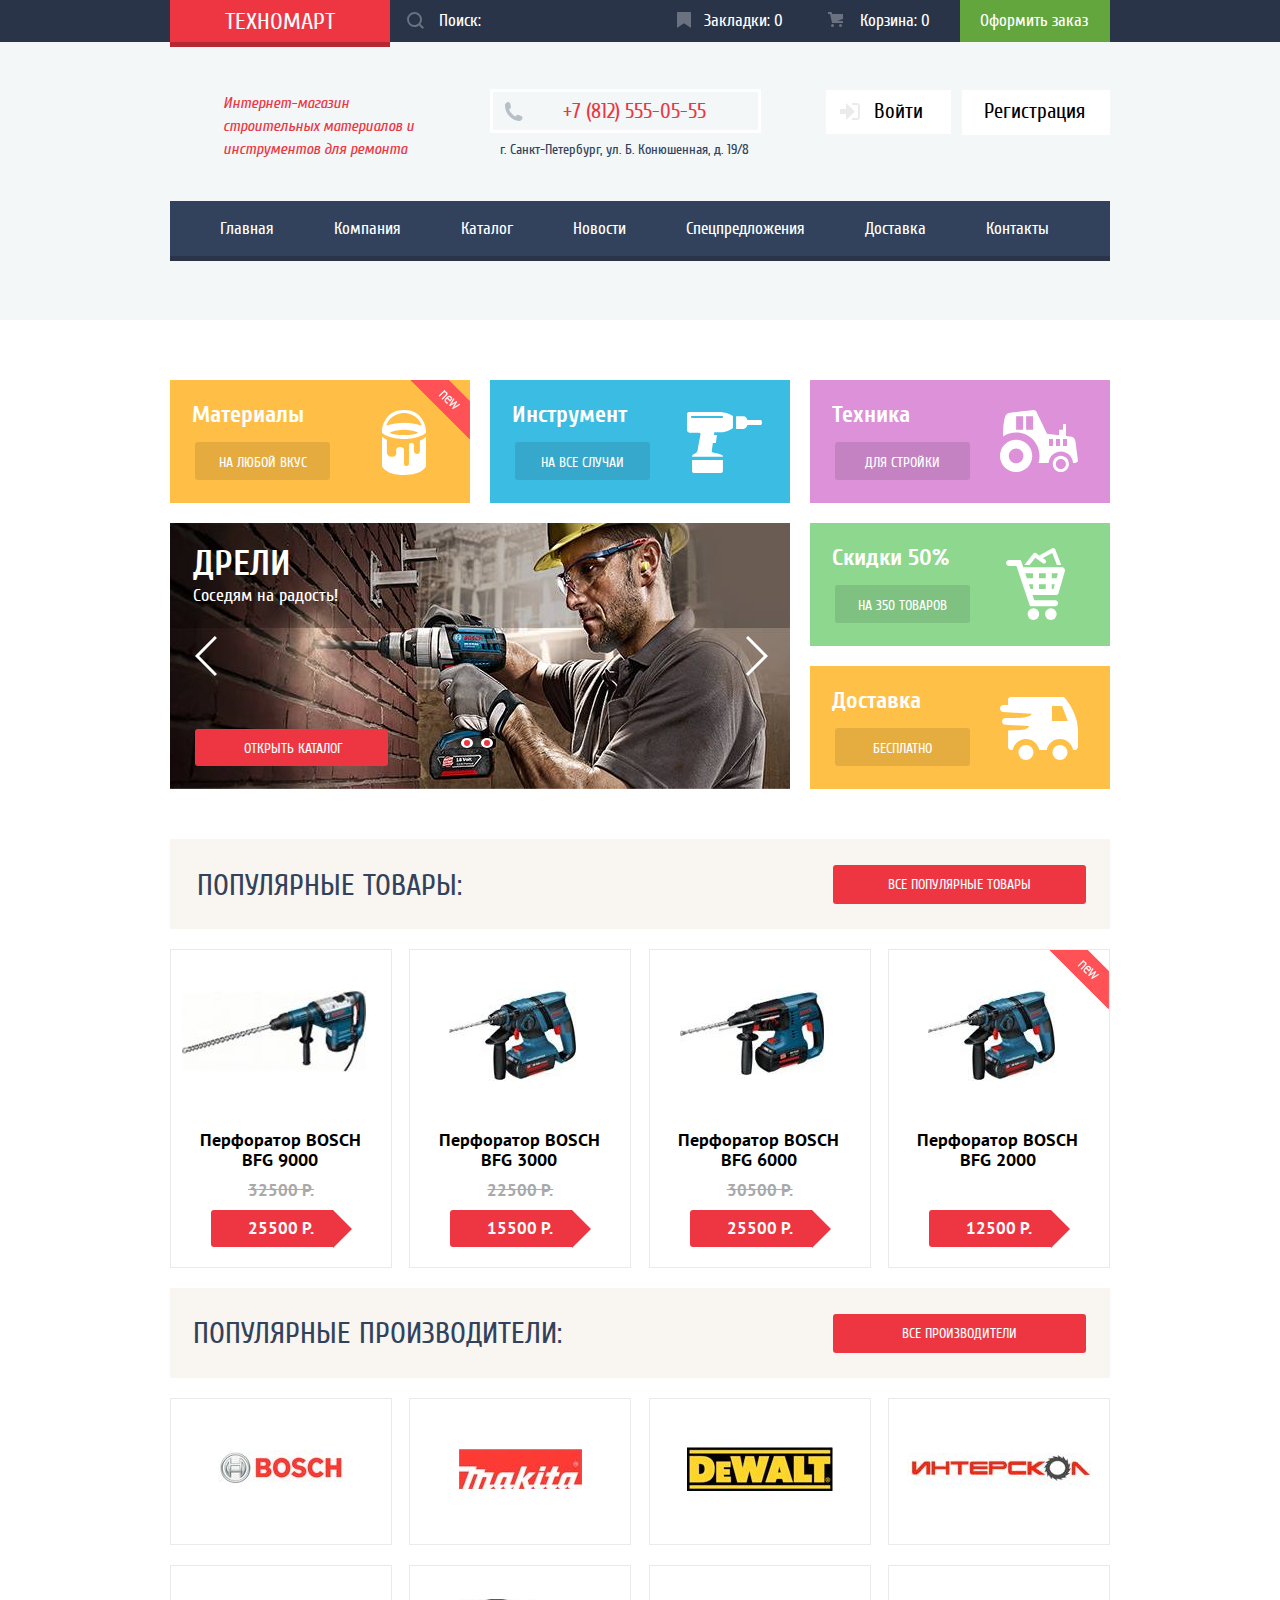
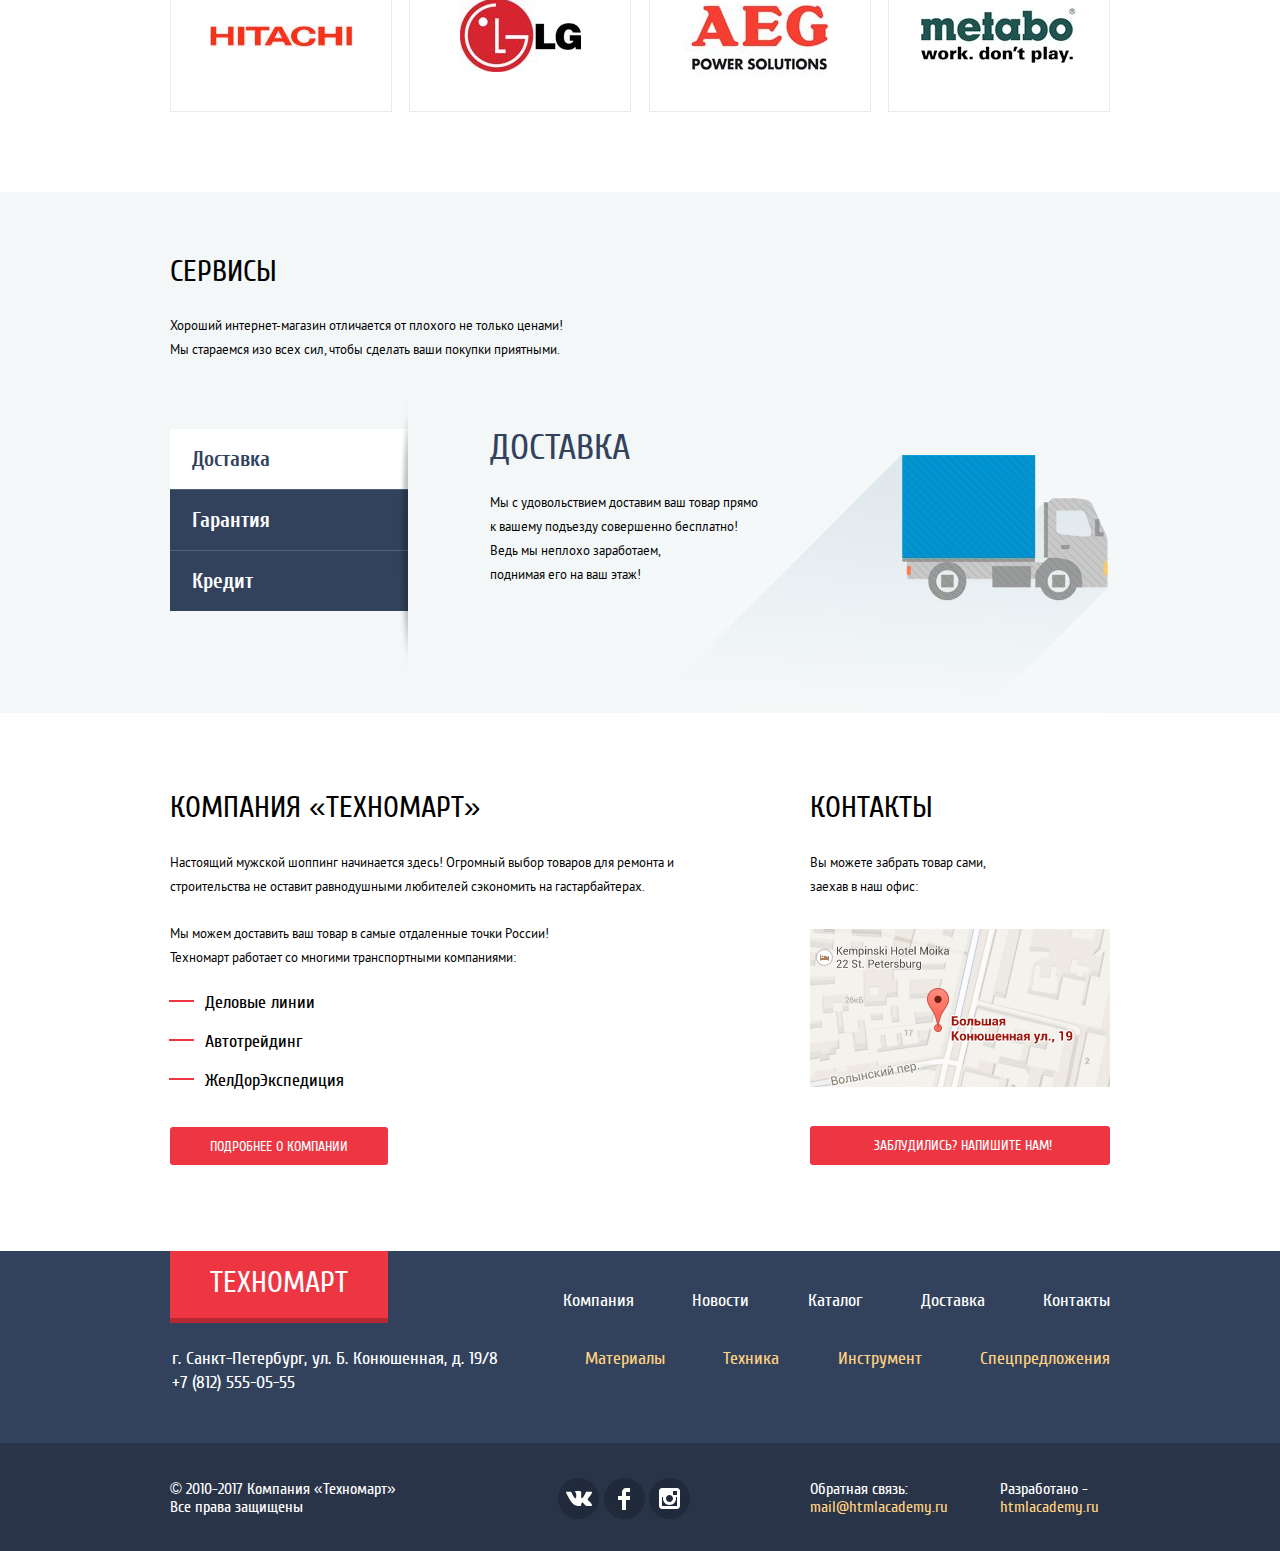
==== commit c047327f: "исправления 1ой проверки" ====
--- a/index.html
+++ b/index.html
@@ -4,26 +4,24 @@
     <meta charset="utf-8">
     <title>Интернет-магазин "Техномарт"</title>
     <link href="css/normalize.css" rel="stylesheet">
-    <link href="css/style.min.css" rel="stylesheet">
+    <link href="css/style.css" rel="stylesheet">
   </head>
   <body>
     <header class="main-header">
       <div class="header-top-wrapper">
       <div class="container">
       <div class="header-top">
-          <a class="main-header-logo">Техномарт</a>
-          <form class="header-search" action="http://echo.htmlacademy.ru" method="post">
-            <div class="search-item">
-              
-              <label for="search-form" aria-label="Поиск"></label>
-              <input type="search" id="search-form" name="search-form" placeholder="Поиск:">
-              <svg xmlns="http://www.w3.org/2000/svg" width="17" height="17" viewBox="0 0 17 17"><path fill="#ffffff" d="M17 15.586l-3.542-3.542A7.465 7.465 0 0 0 15 7.5 7.5 7.5 0 1 0 7.5 15c1.71 0 3.282-.579 4.544-1.542L15.586 17 17 15.586zM2 7.5C2 4.467 4.467 2 7.5 2 10.532 2 13 4.467 13 7.5c0 3.032-2.468 5.5-5.5 5.5A5.506 5.506 0 0 1 2 7.5z"/></svg>
-              
-            </div>
-          </form>
-          <a class="tab" href="#">Закладки: 0</a>
-          <a class="cart" href="#">Корзина: 0</a>
-          <a class="offer-button" href="#">Оформить заказ</a>
+        <a class="main-header-logo">Техномарт</a>
+        <form class="header-search" action="http://echo.htmlacademy.ru" method="post">
+          <div class="search-item">
+            <label for="search-form" aria-label="Поиск"></label>
+            <input type="search" id="search-form" name="search-form" placeholder="Поиск:">
+            <svg xmlns="http://www.w3.org/2000/svg" width="17" height="17" viewBox="0 0 17 17"><path fill="#ffffff" d="M17 15.586l-3.542-3.542A7.465 7.465 0 0 0 15 7.5 7.5 7.5 0 1 0 7.5 15c1.71 0 3.282-.579 4.544-1.542L15.586 17 17 15.586zM2 7.5C2 4.467 4.467 2 7.5 2 10.532 2 13 4.467 13 7.5c0 3.032-2.468 5.5-5.5 5.5A5.506 5.506 0 0 1 2 7.5z"/></svg>
+          </div>
+         </form>
+         <a class="tab" href="#">Закладки: 0</a>
+         <a class="cart" href="#">Корзина: 0</a>
+         <a class="offer-button" href="#">Оформить заказ</a>
       </div>
       </div>
       </div>
@@ -55,8 +53,8 @@
             <li><a href="#">Контакты</a></li>
           </ul>
         </nav>
-          </div>
-          </div>
+        </div>
+        </div>
       </header>
       <main>
         <div class="container">
@@ -231,9 +229,9 @@
           </p>
           <div class="service-slider-wrapper">
           <div class="service-button">
-              <button class="service-button-delivery active-service-button" type="button">Доставка</button>
-              <button class="service-button-guarantee" type="button">Гарантия</button>
-              <button class="service-button-credit" type="button">Кредит</button>
+            <button class="service-button-delivery active-service-button" type="button">Доставка</button>
+            <button class="service-button-guarantee" type="button">Гарантия</button>
+            <button class="service-button-credit" type="button">Кредит</button>
           </div>
           <div class="service-slider">            
             <div class="service-slide-item delivery-slide-item">
@@ -337,7 +335,7 @@
             <li class="social-item"><a class="social-button" href="#"><span class="visually-hidden">ВКонтакте</span>
               <svg version="1.1" id="Layer_1" xmlns="http://www.w3.org/2000/svg" xmlns:xlink="http://www.w3.org/1999/xlink" x="0px" y="0px"
 	 width="26px" height="15px" viewBox="0 0 26 15" enable-background="new 0 0 26 15" xml:space="preserve">
-<path fill="#FFFFFF" d="M16.138,11.51c0.956-0.309,2.18,2.04,3.483,2.939c0.978,0.681,1.727,0.534,1.727,0.534l3.473-0.05
+              <path fill="#FFFFFF" d="M16.138,11.51c0.956-0.309,2.18,2.04,3.483,2.939c0.978,0.681,1.727,0.534,1.727,0.534l3.473-0.05
 	c0,0,1.815-0.112,0.957-1.554c-0.071-0.12-0.503-1.069-2.585-3.022c-2.177-2.043-1.882-1.712,0.739-5.244
 	c1.597-2.153,2.236-3.468,2.036-4.028c-0.192-0.539-1.365-0.399-1.365-0.399L20.69,0.713c-0.381,0.001-0.704,0.119-0.851,0.515
 	c-0.003,0.004-0.621,1.666-1.445,3.079c-1.741,2.989-2.436,3.148-2.724,2.961c-0.661-0.433-0.494-1.737-0.494-2.664
@@ -352,17 +350,17 @@
             <li class="social-item"><a class="social-button" href="#"><span class="visually-hidden">Фейсбук</span>
               <svg version="1.1" id="Layer_2" xmlns="http://www.w3.org/2000/svg" xmlns:xlink="http://www.w3.org/1999/xlink" x="0px" y="0px"
 	 width="12px" height="22px" viewBox="0 0 12 22" enable-background="new 0 0 12 22" xml:space="preserve">
-<path fill="#FFFFFF" d="M12,4V0H8C5.791,0,4,1.791,4,4v4H0v4h4v10h4V12h4V8H8V4H12z"/>
+              <path fill="#FFFFFF" d="M12,4V0H8C5.791,0,4,1.791,4,4v4H0v4h4v10h4V12h4V8H8V4H12z"/>
                 </svg>
               </a></li>
             <li class="social-item"><a class="social-button" href="#"><span class="visually-hidden">Инстаграм</span>
               <svg version="1.1" id="Layer_8" xmlns="http://www.w3.org/2000/svg" xmlns:xlink="http://www.w3.org/1999/xlink" x="0px" y="0px"
 	 width="21px" height="21px" viewBox="0 0 21 21" enable-background="new 0 0 21 21" xml:space="preserve">
-<path fill="#FFFFFF" d="M18,0H3C1.35,0,0,1.35,0,3v15c0,1.65,1.35,3,3,3h15c1.65,0,3-1.35,3-3V3C21,1.35,19.65,0,18,0z M10.5,7
+              <path fill="#FFFFFF" d="M18,0H3C1.35,0,0,1.35,0,3v15c0,1.65,1.35,3,3,3h15c1.65,0,3-1.35,3-3V3C21,1.35,19.65,0,18,0z M10.5,7
 	c1.93,0,3.5,1.57,3.5,3.5S12.43,14,10.5,14S7,12.43,7,10.5S8.57,7,10.5,7z M18,18H3V9h1.181C4.067,9.482,4,9.983,4,10.5
 	c0,3.59,2.91,6.5,6.5,6.5s6.5-2.91,6.5-6.5c0-0.517-0.066-1.018-0.181-1.5H18V18z M18,7h-4V3h4V7z"/>
                </svg>
-              </a></li>
+            </a></li>
           </ul>
         </div>
         <p class="footer-feedback">
@@ -398,9 +396,8 @@
         </div>
         <div class="background-write-us">
           <button class="button-write-us button" type="submit">Отправить</button>
-          </div>
+        </div>
       </form>
-    
       <button class="modal-close" type="button" aria-label="Закрыть форму Напишите нам"></button>
 <!--      <div class="background-write-us"></div>-->
     </section>
--- a/css/style.css
+++ b/css/style.css
@@ -0,0 +1,2393 @@
+@font-face {
+  font-family: "Cuprum";
+  src: local("Cuprum"),
+    url("../fonts/cuprum.woff2") format("woff2"),
+    url("../fonts/cuprum.woff") format("woff"); 
+}
+@font-face {
+  font-family: "CuprumBold";
+  src: local("CuprumBold"),
+    url("../fonts/cuprumbold.woff2") format("woff2"),
+    url("../fonts/cuprumbold.woff") format("woff");
+}
+@font-face {
+  font-family: "CuprumBoldItalic";
+  src: local("CuprumBoldItalic"),
+    url("../fonts/cuprumbolditalic.woff2") format("woff2"),
+    url("../fonts/cuprumbolditalic.woff") format("woff"); 
+}
+@font-face {
+  font-family: "CuprumItalic";
+  src: local("CuprumItalic"),
+    url("../fonts/cuprumitalic.woff2") format("woff2"),
+    url("../fonts/cuprumitalic.woff") format("woff"); 
+}
+@font-face {
+  font-family: "PTSans";
+  src: local("PTSans"),
+    url("../fonts/ptsans.woff2") format("woff2"),
+    url("../fonts/ptsans.woff") format("woff"); 
+}
+@font-face {
+  font-family: "PTSansBold";
+  src: local("PTSansBold"),
+    url("../fonts/ptsansbold.woff2") format("woff2"),
+    url("../fonts/ptsansbold.woff") format("woff"); 
+}
+@font-face {
+  font-family: "PTSansBold";
+  src: local("PTSansBold"),
+    url("../fonts/ptsansbold.woff2") format("woff2"),
+    url("../fonts/ptsansbold.woff") format("woff"); 
+}
+body {
+  min-width: 960px;
+  margin: 0;
+  padding: 0;
+  font-family: "Cuprum", Arial, sans-serif;
+  font-size: 14px;
+  line-height: 18px;
+  font-weight: normal;
+  color: #ffffff;
+  background-color: #ffffff;  
+}
+a {
+  text-decoration: none;
+}
+img {
+  max-width: 100%;
+  height: auto;
+}
+.visually-hidden:not(:focus):not(:active),
+input[type="checkbox"].visually-hidden,
+input[type="radio"].visually-hidden {
+  position: absolute;
+  width: 1px;
+  height: 1px;
+  margin: -1px;
+  border: 0;
+  padding: 0;
+  white-space: nowrap;
+  clip-path: inset(100%);
+  clip: rect(0 0 0 0);
+  overflow: hidden;
+}
+.main-header,
+.main-service {
+  background-color: #f3f7f8;  
+}
+.header-top-wrapper {
+   width: 100%;
+   background-color: #293449;
+}
+.header-middle-bottom-wrapper {
+  width: 100%;
+  background-color: #f3f7f8;
+}
+.container {
+  width: 940px;
+  margin: 0 auto;
+  padding: 0 10px;
+}
+.main-header {
+  padding-bottom: 64px;
+}
+.user-navigation {
+  display: flex;
+  flex-wrap: wrap;
+/*  align-items: center;*/
+  justify-content: space-between;
+  margin: 0;  
+  padding: 0;
+  width: 300px;
+  list-style: none;
+  margin-top: 9px;
+}
+.user-navigation-catalog {
+  display: flex;
+  flex-wrap: wrap;
+  flex-direction: column;
+  align-items: center;
+  margin: 0;
+  padding: 0;
+  width: 300px;
+  list-style: none;  
+}
+.user-navigation-catalog li {
+  margin: 0;
+  padding: 0;
+}
+.user-navigation li {
+  margin: 0;
+  padding: 0;
+}
+.main-navigation {
+  font-size: 17px;
+  line-height: 17px;
+  background-color: #32425c;
+  padding-left: 20px;
+  box-shadow: 0 5px #293449;
+}
+.site-navigation {
+  display: flex;
+  flex-wrap: wrap;
+  align-items: center;
+  margin: 0;
+  padding: 0;   
+/*  width: 940px;*/
+  width: 100%;
+  list-style: none;  
+}
+.site-navigation a {
+  display: block;
+  margin: 0;
+  padding: 0;
+  padding-top: 19px;
+  padding-bottom: 19px;
+  padding-right: 30px;
+  vertical-align: center;
+  padding-left: 30px;
+}
+.header-top {
+  display: flex;
+  align-items: center;
+  font-size: 17px;
+  background-color: #293449;
+/*  width: 940px;*/
+  width: 100%;
+  margin: 0;
+  padding: 0;
+}
+.header-middle {
+  display: flex;
+  align-items: flex-start;
+  width: 940px;  
+  margin-top: 50px;
+}
+.header-top a,
+.main-navigation a {
+  color: #ffffff;
+}
+.main-header-logo {
+  font-size: 24px;
+  line-height: 24px;
+  color: #ffffff;
+  text-transform: uppercase;
+  background-color: #ee3643;
+  padding-left: 55px;
+  padding-right: 55px;
+  padding-top: 10px;
+  padding-bottom: 8px;
+  box-shadow: 0 5px #b52933;
+}
+/*
+.authorization-link {
+  font-size: 21px;
+  line-height: 21px;
+  color: #000000;
+  margin: 0;
+  width: 300px;
+  padding-top: 10px;
+  padding-bottom: 10px;
+  padding-left: 47px;
+  padding-right: 40px;
+}
+*/
+/*
+li.login-link {
+  margin-right: -30px;
+}
+*/
+.tab {  
+  position: relative;
+  margin: 0;
+  min-width: 106px;
+  padding-bottom: 12px;
+  padding-top: 12px;  
+  padding-left: 44px;
+}
+.tab::before {
+  content: "";
+  position: absolute;
+  width: 14px;
+  height: 16px;  
+  top: 12px;
+  left: 17px;
+  background-image: url("../img/icon-bookmark.svg");
+  background-repeat: no-repeat;
+  background-position: 0 0;
+  opacity: 0.3;
+}
+.cart:hover::before,
+.cart:focus::before,
+.tab:hover::before,
+.tab:focus::before {
+  opacity: 1;
+}
+.cart:active::before,
+.tab:active::before {
+  opacity: 0.5;
+}
+.cart,
+.cart-full {
+  position: relative;
+  margin: 0;
+  min-width: 100px;
+  padding-bottom: 12px;
+  padding-top: 12px;  
+  padding-left: 50px;
+}
+.cart-full::before,
+.cart::before {
+  content: "";
+  position: absolute;
+  width: 15px;
+  height: 15px;  
+  top: 12px;
+  left: 18px;
+  background-image: url(../img/icon-cart.svg);
+  background-repeat: no-repeat;
+  background-position: 0 0;
+  opacity: 0.3;
+}
+.search-item {
+  margin: 0;
+  padding: 0;
+}
+.offer-button {
+  font-size: 17px;
+  line-height: 18px;
+  background-color: #63a63e;
+  width: 130px;
+  padding-top: 12px;
+  padding-bottom: 12px;  
+  padding-left: 20px;
+}
+.cart-full {
+  background-color: #ee3643;
+}
+/*
+.header-title-wrapper {
+  padding-top: 100px;
+}
+*/
+.header-title {
+  font-family: "CuprumItalic", Arial, sans-serif;
+  font-size: 16px;
+  line-height: 23px;
+/*  font-style: italic;*/
+  color: #ee3643;
+  width: 197px;
+  margin: 0;
+  padding-left: 53px;
+  padding-right: 23px;  
+  margin-bottom: 40px;  
+  margin-right: 29px;
+  font-weight: normal;  
+/*  padding-top: 25px;*/
+}
+.header-search {
+  position: relative;
+  font-family: inherit;
+  background-color: #293449;
+  color: #ffffff;
+  margin: 0;
+  padding: 0;  
+}
+/*
+.header-middle {
+  margin: 0;
+  padding: 0;
+}
+*/
+/*
+.header-contacts {
+  margin-top: 5px;
+}
+*/
+.main-phone {
+  position: relative;
+  font-size: 21px;
+  line-height: 21px;
+  color: #ee3643;
+  text-align: center;
+  border: 3px solid #ffffff;
+  width: 230px;
+  margin: 0;
+/*  margin-top: 5px;*/
+  margin-left: 21px;  
+  padding-top: 9px;
+  padding-bottom: 8px;
+  padding-right: 9px;
+  padding-left: 26px;
+  margin-top: -3px;   
+}
+.main-phone::before {
+  content: "";
+  position: absolute;
+  width: 19px;
+  height: 19px;  
+  top: 10px;
+  left: 11px;
+  background-image: url(../img/icon-phone.svg);
+  background-repeat: no-repeat;
+  background-position: 0 0;  
+}
+.main-adress {
+  font-size: 14px;
+  line-height: 24px;
+  color: #32425c;
+  text-align: center;
+  width: 300px;
+  padding-left: 5px;
+  padding-right: 40px;
+  padding-top: 5px;
+  margin: 0;  
+}
+.user-navigation a {
+  font-size: 21px;
+  line-height: 21px;
+  color: #000000;
+  background-color: #ffffff;
+  margin: 0;
+  padding: 0;
+  padding-top: 9px;
+  padding-bottom: 11px;
+/*  margin-top: 34px;*/ 
+}
+.navigation-wrapper-high {
+  display: flex;
+  background-color: #ffffff;  
+/*  margin-top: 10px;*/
+  margin-bottom: 6px;
+  margin-top: -2px;  
+}
+.navigation-wrapper-low {
+  display: flex;
+}
+/*
+.user-navigation-catalog li:nth-child(2) {
+  margin-top: 15px;
+}
+*/
+a.authorization-link-in {   
+  position: relative;
+  font-size: 21px;
+  line-height: 21px;
+  color: #000000;
+  margin: 0;
+  padding: 0;
+  padding-top: 11px;
+  padding-bottom: 12px; 
+  padding-left: 48px; 
+  padding-right: 36px;
+  margin-left: -8px;   
+}
+a.authorization-link-in:before {
+  content: "";
+  position: absolute;
+  width: 20px;
+  height: 20px;  
+  top: 11px;
+  left: 15px;
+  background-image: url(../img/icon-user.svg);
+  background-repeat: no-repeat;
+  background-position: 0 0;
+  opacity: 0.3;   
+}
+a.logout-link {  
+  position: relative;
+  margin: 0;
+  padding: 0;
+  padding-right: 30px;  
+  padding-top: 12px;
+  padding-bottom: 12px;
+  padding-left: 5px;
+  background-color: #ffffff;
+  margin-left: -4px;
+  margin-top: 20px;  
+}
+a.logout-link::before {
+  content: "";
+  position: absolute;
+  width: 20px;
+  height: 20px;  
+  top: -7px;
+  right: 10px;
+  background-image: url(../img/icon-logout.svg);
+  background-repeat: no-repeat;
+  background-position: 0 0;
+  opacity: 0.3;
+}
+/*
+.registration,
+.login-link {
+  margin-top: -20px;
+  padding: 0;
+}
+*/
+a.login-link {
+  position: relative;  
+  width: 45px;
+  margin: 0;  
+  margin-left: 12px;
+  padding-right: 28px;
+  padding-left: 48px;  
+  padding-bottom: 11px;
+}
+a.registration {
+  width: 100px;
+  margin: 0;
+/*  margin-left: -100px;*/
+  padding-right: 25px;
+  padding-left: 22px;  
+  padding-bottom: 12px;
+}
+a.personal-area-link,
+a.my-order-link {
+  font-size: 16px;
+  line-height: 18px;
+  color: #32425c;
+  text-decoration: underline;
+  background-color: transparent;
+  margin: 0;
+  padding: 0;
+  padding-top: 1px;
+}
+a.my-order-link {
+  position: relative;
+  margin-right: 33px;
+  margin-left: -55px;
+}
+a.my-order-link::after {
+  content: "";
+  position: absolute;
+  width: 4px;
+  height: 4px;
+  border-radius: 50%;
+  background-color: #32425c;
+  top: 8px;
+  right: -19px;
+}
+a.login-link::before {
+  content: "";
+  position: absolute; 
+  width: 20px;
+  height: 17px;
+  top: 13px;
+  left: 14px;
+  background-image: url(../img/icon-login.svg);
+  background-repeat: no-repeat;
+  background-position: 0 0;
+  opacity: 0.1;
+}
+a.logout-link:hover::before,
+a.logout-link:focus::before,
+a.login-link:hover::before,
+a.login-link:focus::before {
+  opacity: 1;  
+}
+a.logout-link:active::before,
+a.login-link:active::before {
+  opacity: 0.3;
+}
+a.login-link:hover,
+a.login-link:focus,
+a.registration:hover,
+a.registration:focus {
+  color: #ee3643;
+}
+a.login-link:active,
+a.registration:active {
+  opacity: 0.3;
+  color: #000000;
+}
+.personal-area-link:hover,
+.my-order-link:hover,
+.personal-area-link:focus,
+.my-order-link:focus {
+  color: #ee434f;
+}
+a.authorization-link-in:hover::before,
+a.authorization-link-in:focus::before {
+  opacity: 1;
+}
+a.authorization-link-in:active,
+.personal-area-link:active,
+.my-order-link:active {
+  opacity: 0.3;
+}
+.header-top a:hover,
+.header-top a:focus {
+  background-color: #212a3a;
+}
+a.offer-button:hover,
+a.offer-button:focus {
+  background-color: #5fbb2d;
+}
+.header-top a:active {
+  opacity: 0.6;
+  background-color: #161d29;
+} 
+.main-header-logo:hover,
+.main-header-logo:focus {
+  background-color: #ca2c37;
+}
+.main-header-logo:active {
+  background-color: #ba2732;
+}
+a.offer-button:active {
+  opacity: 0.51;
+  background-color: #518534;
+}
+a.main-header-logo:hover,
+a.main-header-logo:focus {
+  background-color: #ca2c37;
+}
+a.main-header-logo:active {
+  background-color: #ba2732;
+}
+.site-navigation a:hover,
+.site-navigation a:focus {
+  background-color: #293449;
+}
+.site-navigation a:active {
+  opacity: 0.5;
+  background-color: #1d2739;
+}
+/*.header-search label {
+  margin: 0;
+  padding: 0;
+  
+}*/
+.header-search input {  
+  box-sizing: border-box;  
+  margin: 0;
+  width: 270px;  
+  padding-left: 49px;    
+  padding-top: 12px;
+  padding-bottom: 12px;
+  font: inherit;  
+  background-color: #293449;
+  border: none;  
+}
+.header-search svg {
+  content: "";
+  position: absolute;
+  width: 17px;
+  height: 17px;
+  top: 12px;
+  left: 17px;
+  opacity: 0.3;
+}
+input[type="search"]::-webkit-input-placeholder { 
+  color: #ffffff; 
+}
+input[type="search"]:-ms-input-placeholder { 
+  color: #ffffff; 
+}
+input[type="search"]::-ms-input-placeholder { 
+  color: #ffffff; 
+}
+input[type="search"]:-moz-placeholder { 
+  color: #ffffff; 
+  opacity: 1;
+}
+input[type="search"]::-moz-placeholder { 
+  color: #ffffff; 
+  opacity: 1;
+}
+input[type="search"]::placeholder { 
+  color: #ffffff; 
+} 
+.header-search input:hover + svg {
+  opacity: 1;
+}
+.header-search input:focus + svg path {
+  fill: #ee3643;  
+}
+.header-search input:focus + svg  {
+  opacity: 1;  
+}
+.header-search input:hover {
+  background-color: #212a3a; 
+}
+.header-search input:focus {
+  background-color: #ffffff;
+  border: none;
+  color: #000000;
+}
+.section-button {
+  display: inline-block;
+  vertical-align: top;
+  color: #ffffff;
+  background-color: rgba(0, 0, 0, 0.1);
+  text-transform: uppercase;
+  margin: 0;
+  padding: 0;
+  min-width: 135px;
+  padding-top: 12px;
+  padding-bottom: 8px;  
+  text-align: center;
+  margin-top: 2px;
+  margin-right: 60px;
+  margin-bottom: 23px;
+  margin-left: 25px;
+  border-radius: 3px;  
+}
+.section-button:hover,
+.section-button:focus {
+  background-color: rgba(0, 0, 0, 0.2);
+}
+.section-button:active {
+  background-color: rgba(0, 0, 0, 0.3);
+}
+.menu-containers {
+  width: 940px;
+}
+.section-list {
+  display: flex;
+  justify-content: space-between;
+  align-items: flex-start;
+  flex-wrap: wrap;
+  margin: 0;
+  padding: 0;
+  list-style: none;
+  margin-top: 60px;
+}
+.section-items {
+ width: 300px;
+ /*margin-bottom: 20px;*/  
+}
+.section-slider {
+  order: 4;
+  margin-top: -20px;  
+}
+.main-slider {
+  position: relative;
+  width: 620px;
+  height: 266px;
+  background-color: #eeeeee;
+  margin-top: 20px;
+}
+.slide {
+  position: relative;
+  width: 620px;
+  height: 266px;
+  display: none;
+}
+.slide:nth-child(1) {
+  display: block;
+  background-image: url("../img/slider2-index.jpg");
+  background-repeat: no-repeat;
+  background-position: 0 0;
+}
+.slide:nth-child(2) {
+  display: none;
+  background-image: url("../img/slider1-index.jpg");
+  background-repeat: no-repeat;
+  background-position: 0 0;
+}
+.slide-description { 
+  display: flex;
+  flex-direction: column;
+  margin: 0;
+  padding: 0; 
+  max-width: 230px;
+  margin-left: 23px;
+  padding-top: 23px;
+  margin-bottom: 132px;  
+}
+.slide-name {   
+  font-family: "CuprumBold", Arial, sans-serif;
+  font-size: 36px;
+  line-height: 36px;
+/*  font-weight: bold;*/
+  text-transform: uppercase;
+  color: #ffffff;    
+  padding: 0;
+}
+.slide-tagline {    
+  font-size: 18px;
+  line-height: 24px;
+  color: #ffffff; 
+  padding-top: 2px;
+}
+.slider-button {
+  padding-top: 12px;
+  padding-bottom: 9px;
+  padding-left: 49px;
+  padding-right: 45px;
+  margin-left: 25px;  
+  border-radius: 3px;
+}
+.section-name {
+  font-family: "CuprumBold", Arial, sans-serif;
+  font-size: 24px;
+  line-height: 30px;
+/*  font-weight: bold;*/
+  margin: 0;
+  padding: 0;
+  padding-top: 20px;
+  padding-bottom: 10px;
+  padding-left: 22px;
+}
+.switches-list {
+  display: flex;
+  list-style: none;
+  margin: 0;
+  padding: 0;
+}
+.slider-button-switch {
+  position: relative;
+  display: inline-block;
+  vertical-align: top;
+  width: 10px;
+  height: 10px;
+  background-color: #ffffff;
+  border-radius: 50%;
+  cursor: pointer;
+  border: none;
+  margin-right: 8px;  
+}
+.slider-button-switch::after {
+  content: "";
+  position: absolute;
+  width: 6px;
+  height: 6px;
+  background-color: #ee3643;
+  border-radius: 50%;
+  top: 2px;
+  left: 3px;
+}
+.slider-switches {
+  position: absolute;
+  top: 215px;
+  text-align: center;
+  left: 47%;
+}
+.slider-button-left {
+  content: "";
+  position: absolute;
+  width: 22px;
+  height: 40px;   
+  top: 113px;
+  left: 25px;
+  background-image: url("../img/icon-left.svg");
+  background-repeat: no-repeat;
+  background-position: 0 0;
+  border: none;
+  background-color: transparent;
+  cursor: pointer;
+}
+.slider-button-right {
+  content: "";
+  position: absolute;
+  width: 22px;
+  height: 40px;    
+  top: 113px;
+  right: 22px;
+  background-image: url("../img/icon-right.svg");
+  background-repeat: no-repeat;
+  background-position: 0 0;
+  background-color: transparent;
+  border: none;
+  cursor: pointer;
+}
+.section-materials {
+  position: relative;
+  background-color: #ffbf47;
+  order: 1;
+}
+.section-materials::after {
+  content: "";
+  position: absolute;
+  width: 44px;
+  height: 65px;  
+  top: 30px;
+  right: 44px;
+  background-image: url(../img/icon-materials.svg);
+  background-repeat: no-repeat;
+  background-position: 0 0;  
+}
+.section-materials::before {
+  content: "";
+  position: absolute;
+  width: 60px;
+  height: 59px;  
+  top: 0px;
+  right: 0px;
+  background-image: url(../img/new-flag.png);
+  background-repeat: no-repeat;
+  background-position: 0 0;  
+}
+.section-tool {
+  position: relative;
+  background-color: #3bbce3;
+  order: 2;
+}
+.section-tool::after {
+  content: "";
+  position: absolute;
+  width: 75px;
+  height: 61px;  
+  top: 32px;
+  right: 28px;
+  background-image: url("../img/icon-tool.svg");
+  background-repeat: no-repeat;
+  background-position: 0 0;
+}
+.section-tech {
+  position: relative;
+  background-color: #dc91d8;
+  order: 3;
+  margin-bottom: 20px;
+}
+.section-tech::after {
+  content: "";
+  position: absolute;
+  width: 78px;
+  height: 62px;  
+  top: 30px;
+  right: 32px;
+  background-image: url("../img/icon-tech.svg");
+  background-repeat: no-repeat;
+  background-position: 0 0;  
+}
+.sale-delivery-wrapper {
+  order: 5;
+}
+.section-sale {
+  position: relative;
+  background-color: #8ed78f;  
+}
+.section-sale::after {
+  content: "";
+  position: absolute;
+  width: 59px;
+  height: 72px;   
+  top: 25px;
+  right: 45px;
+  background-image: url("../img/icon-sale.svg");
+  background-repeat: no-repeat;
+  background-position: 0 0;
+}
+.section-delivery {
+  margin-top: 20px;
+  position: relative;
+  background-color: #ffc047;  
+}
+.section-delivery::after {
+  content: "";
+  position: absolute;
+  width: 78px;
+  height: 63px;  
+  top: 31px;
+  right: 32px;
+  background-image: url("../img/icon-delivery.svg");
+  background-repeat: no-repeat;
+  background-position: 0 0; 
+}
+.button {
+  color: #ffffff;
+  background-color: #ee3643;
+  text-transform: uppercase;
+}
+.button:hover,
+.button:focus {
+  background-color: #ca2c37;
+}
+.button:active {
+  background-color: #ba2732;
+}
+.popular-head {
+  display: flex;
+  justify-content: space-between;
+  background-color: #f9f5f0;  
+  padding: 0;
+  margin: 0;
+  margin-top: 50px;
+}
+.popular-title,
+.main-service-title,
+.about-company-title,
+.contacts-title,
+.catalog-infotext-title {
+  font-weight: normal;
+  font-size: 30px;
+  line-height: 30px;
+  text-transform: uppercase;
+  color: #32425c;
+  margin: 0;
+  padding: 0;
+  padding-left: 100px;
+  vertical-align: middle;  
+}
+.popular-title {  
+  padding-top: 32px;
+  padding-bottom: 28px;
+  padding-left: 27px;  
+}
+.popular-title-manuf {
+  padding-top: 31px;
+  padding-bottom: 28px;
+  padding-left: 23px; 
+}
+.page-title {
+  font-weight: normal;
+  font-size: 30px;
+  line-height: 30px;
+  text-transform: uppercase;
+  color: #32425c;  
+  margin: 0;
+  padding-left: 27px;  
+  padding-top: 29px;
+  padding-bottom: 29px;
+  background-color: #f2f6f8;
+  margin-bottom: 20px;
+  margin-top: -3px;
+}
+.catalog-infotext-title {
+  font-weight: normal;
+  color: #000000;
+  padding-top: 65px;
+  padding-bottom: 20px;
+  padding-left: 0px;
+  padding-right: 0px;
+  margin: 0;  
+  margin-bottom: 6px;
+}
+.popular-list {
+  display: flex;
+  justify-content: space-between;
+  flex-wrap: wrap;
+  margin: 0;
+  padding: 0;  
+}
+.popular-buttom {
+  margin: 0;
+  padding: 0;
+  width: 253px;
+  padding-bottom: 10px;
+  padding-top: 11px;
+  text-align: center;
+  margin-top: 26px;
+  margin-bottom: 25px;
+  margin-right: 24px;
+  border-radius: 3px;  
+}
+.popular-item,
+.catalog-items {
+  position: relative;
+  display: flex;
+  flex-direction: column;
+  margin: 0;
+  padding: 0;
+  margin-top: 20px;  
+  width: 220px;  
+  border:1px solid #eaeaea;
+  line-height:20px;  
+  text-align:center;
+}
+.goods-name {
+  font-family: "PTSansBold", Tahoma, sans-serif;
+  font-size: 18px;
+  line-height: 20px;
+/*  font-weight: bold;*/
+  color: #000000;
+  order: 2;
+  padding: 0; 
+  padding-top: 16px;
+  padding-left: 28px;
+  padding-right: 30px;
+  margin: 0;
+  margin-bottom: 11px;
+}
+.goods-image {
+  order: 1;
+  margin: 0;
+  padding: 0;
+  margin-top: 40px;
+  height: 124px;
+/*  width: 220px;*/
+  padding-right: 15px;
+}
+.goods-image img {
+  max-width: 100%;  
+}
+.goods-old-price {
+  font-family: "PTSansBold", Tahoma, sans-serif;
+  font-size: 17px;
+  line-height: 18px;
+/*  font-weight: bold;*/
+  text-transform: uppercase;
+  color: #a9a9a9;
+  text-decoration: line-through;  
+  order: 3;  
+  min-height: 20px;  
+}
+.popular-item-new {
+  position: relative;
+}
+.popular-item-new::after {
+  content: "";
+  position: absolute;
+  width: 60px;
+  height: 60px;
+  top: 0;
+  right: 0;
+  background-image: url("../img/new-flag.png");
+  background-repeat: no-repeat;
+  background-position: 0 0; 
+  z-index: 20;
+}
+.goods-price {
+  position: relative;
+  font-family: "PTSansBold", Tahoma, sans-serif;
+  font-size: 17px;
+  line-height: 18px;
+/*  font-weight: bold;*/
+  color: #ffffff;
+  text-transform: uppercase;  
+  background-color: #ee3643;
+  order: 4;
+  margin: 9px auto;
+  margin-bottom: 20px;
+  padding: 9px 37px 10px 37px;
+  border-radius: 3px;  
+}
+.goods-price::after{
+  content: "";
+  position: absolute;
+  top: 0;
+  right: -20px;
+  width: 0;
+  height: 0;
+  border: 19px solid white;
+  border-left-color: #ee3643;
+}
+.goods-price:hover,
+.goods-price:focus {
+  background-color: #ca2c37;
+}
+.goods-price:active {
+  background-color: #ba2732;
+}
+.goods-price:focus::after,
+.goods-price:hover::after {
+  border-left-color: #ca2c37;
+}
+.goods-price:active::after {
+  border-left-color: #ba2732;
+}
+.goods-actions {
+  position: absolute;
+  top: 0;
+  left: 0;
+  width: 218px;
+  height: 88px;
+  padding: 40px 0;
+  background-color: rgba(255,255,255,0.9);
+  z-index: 10;
+}
+.popular-item .goods-actions,
+.catalog-items .goods-actions {
+  display: none;
+}
+.popular-item:hover .goods-actions,
+.popular-item:focus .goods-actions,
+.catalog-items:hover .goods-actions,
+.catalog-items:focus .goods-actions {
+  display: block;
+}
+.goods-actions-buy,
+.goods-actions-tab {
+  display: block;
+  width: 129px;
+  margin :0 auto;
+  margin-bottom: 7px;
+  padding: 7px 0;
+  border: 3px solid #63a63e;  
+  text-transform: uppercase;
+  border-radius: 3px;
+}
+.goods-actions-buy {
+  color: #ffffff;
+  text-transform: uppercase;
+  background-color:#63a63e;
+  border-bottom: 3px solid #367315;
+}
+.goods-actions-buy:hover,
+.goods-actions-buy:focus {
+  background-color: #5fbb2d;
+  border-color: #5fbb2d;
+  border-bottom: 3px solid #367315;  
+}
+.goods-actions-buy:active {
+  background-color: #518534;
+  border-color: #518534;
+}
+.goods-actions-tab {
+  color: #32425c;
+  text-transform: uppercase;  
+}
+.goods-actions-tab:hover,
+.goods-actions-tab:focus {
+  border-color: #32425c;
+}
+.goods-actions-tab:active {
+  opacity: 0.3;
+  border-color: #c1c6ce;
+}
+.popular-manu-logo {
+  margin: auto auto;
+  vertical-align: middle;
+}
+.popular-manuf .popular-head {
+  margin-top: 20px;
+}
+.popular-manuf .popular-item {
+  border: 1px solid #eaeaea;
+  width: 220px;
+  height: 145px;
+}
+.popular-manuf .popular-item:hover {
+  box-shadow: 0 0 10px rgba(0, 0, 0, 0.2);
+}
+.popular-manuf .popular-item:active {
+  opacity: 0.3;
+}
+.popular-goods .popular-item:hover,
+.catalog-items:hover {
+  box-shadow: 0 0 10px rgba(0, 0, 0, 0.2);
+}
+.main-service-wrapper {
+  width: 100%;
+  background-color: #f3f7f8;
+}
+.main-service {
+  margin-top: 80px;
+}
+.main-service-title {
+  color: #000000;
+  margin: 0;
+  padding: 0;
+  padding-top: 65px;
+  padding-bottom: 27px;  
+}
+.catalog-infotext-wrapper {
+  width: 100%;
+  background-color: #f3f7f8;  
+}
+.main-service-text,
+.service-text,
+.about-company-text,
+.contacts-text,
+.catalog-infotext-text {
+  font-family: "PTSans", Tahoma, sans-serif;
+  font-weight: normal;
+  font-size: 13px;
+  line-height: 24px;
+  color: #000000;
+  margin: 0;
+  padding: 0;  
+}
+.catalog-infotext-text {
+  padding-bottom: 69px;
+}
+.main-service-text {  
+  width: 400px;
+  padding-bottom: 62px;  
+}
+.service-text {
+  width: 370px;
+  padding-left: 10px;  
+}
+.service-name {
+  font-weight: normal;
+  font-size: 36px;
+  line-height: 36px;
+  color: #32425c;
+  text-transform: uppercase;  
+  padding-left: 10px;
+  margin-bottom: 25px;
+}
+.service-slider-wrapper {
+  display: flex;
+  justify-content: space-between;
+}
+.service-slider {
+  margin: 0;
+  padding: 0;
+  margin-top: -30px;  
+}
+.service-button {
+  position: relative;
+  display: flex;
+  flex-direction: column;
+  width: 238px;
+  margin-top: 5px; 
+}
+.service-button::after {
+  content: "";
+  position: absolute;
+  width: 10px;
+  height: 272px;  
+  top: -30px;
+  right: 0;
+  background-image: url("../img/shadow-index.png");
+  background-repeat: no-repeat;
+  background-position: 0 0;
+}
+.service-button button {
+  text-align: left;
+  width: 238px; 
+  padding-left: 22px;
+  padding-top: 15px;
+  padding-bottom: 15px;
+}
+.service-button-delivery,
+.service-button-guarantee,
+.service-button-credit {
+  font-family: "CuprumBold", Arial, sans-serif;
+  /*  font-weight: bold;*/
+  font-size: 21px;
+  line-height: 30px;
+  color: #ffffff;
+  background-color: #32425c;
+  border: none;
+  cursor: pointer;
+}
+.service-button-guarantee {
+  border-bottom: 1px solid #4e637c; 
+  border-top: 1px solid #4e637c;
+}
+.service-button-delivery:hover,
+.service-button-guarantee:hover,
+.service-button-credit:hover,
+.service-button-delivery:focus,
+.service-button-guarantee:focus,
+.service-button-credit:focus {
+  background-color: #293449;
+}
+.active-service-button:hover,
+.active-service-button:focus {
+  color: #ffffff;
+}
+.active-service-button,
+.service-button-delivery:active,
+.service-button-guarantee:active,
+.service-button-credit:active {
+  color: #32425c;
+  background-color: #ffffff;
+}
+.service-slide-item {
+  position: relative;
+  width: 630px;  
+}
+.service-slide-item {
+  display: none;
+}
+.service-slide-item:nth-child(1) {
+  display: block;
+}
+.delivery-slide-item {
+  background-image: url("../img/slider-delivery.jpg");
+  height: 283px;
+  background-repeat: no-repeat;
+  background-position: 160px 25px;
+}
+.delivery-slide-item p {
+  width: 275px;
+}
+.guarantee-slide-item {
+  background-image: url("../img/slider-guarantee.jpg"); 
+  height: 283px;
+  background-repeat: no-repeat;
+  background-position: 248px 3px;
+}
+.guarantee-slide-item p {
+  width: 375px;
+}
+.credit-slide-item {
+  background-image: url("../img/slider-credit.jpg");
+  height: 283px;
+  background-repeat: no-repeat;
+  background-position: 175px 0px;
+}
+.credit-slide-item p {
+  padding-bottom: 25px;
+}
+.credit-buttom {
+  display: block;
+  width: 106px;
+  padding-left: 45px;
+  padding-right: 45px;
+  padding-top: 10px;
+  padding-bottom: 10px;
+  border-radius: 3px;
+  margin-bottom: 25px;
+  margin-left: 10px;
+}
+.company-contact-wrapper {
+  display: flex;
+  justify-content: center;
+  margin: 0;
+  padding: 0;
+  padding-top: 80px; 
+  padding-bottom: 10px;
+}
+.about-company {
+  width: 540px;
+  margin-right: 100px;
+}
+.contacts {
+  width: 300px;
+  margin: 0;
+  padding: 0;
+  margin-bottom: 86px;
+}
+.about-company-title,
+.contacts-title {
+  color: #000000;
+  padding-bottom: 28px;
+  padding-left: 0;
+}
+.about-company-text {
+  padding-bottom: 23px;
+  width: 520px;  
+}
+.about-company-text.second {
+  width: 400px;
+}
+.about-company-buttom {
+  margin: 0;
+  width: 220px;
+  padding-bottom: 10px;
+  padding-top: 12px;
+  padding-left: 40px;
+  padding-right: 40px;  
+  border-radius: 3px;
+}
+.contacts-buttom {
+  width: 300px;
+  margin: 0;
+  padding-bottom: 11px;
+  padding-top: 12px;
+  padding-right: 58px;
+  padding-left: 64px;
+  border-radius: 3px;
+}
+.contact-map {
+  margin-bottom: 45px;
+}
+.contacts-text {
+  padding-bottom: 30px;
+  width: 180px;
+}
+.delivery-list {
+  margin: 0;
+  margin-bottom: 28px;
+  padding: 0;
+  list-style: none;
+  padding-left: 35px;
+}
+.delivery-item {
+/*  font-family: "Cuprum";*/
+  font-weight: normal;
+  position: relative;
+  font-size: 18px;
+  line-height: 20px;
+  color: #000000;
+  padding-bottom: 19px;
+}
+.delivery-item::before {
+  content: "";
+  position: absolute;
+  width: 25px;
+  height: 2px;
+  background-color: #ee3643;
+  top: 7px;
+  left: -36px;
+}
+.footer-wrapper-high {
+  width: 100%;
+  background-color: #32425c;
+}
+.footer-wrapper-down {
+  width: 100%;
+  background-color: #293449;
+}
+.footer-top,
+.footer-middle,
+.footer-low {
+  display: flex;
+  justify-content: space-between;
+  margin: 0;
+  padding: 0;
+}
+.footer-top {
+  background-color: #32425c;
+}
+.footer-logo {
+  font-weight: normal;
+  font-size: 30px;
+  line-height: 30px;
+  padding-top: 17px;
+  padding-bottom: 0;
+  padding-left: 40px;
+  padding-right: 40px;   
+}
+.footer-copyright {
+  font-weight: normal;
+  margin: 0;
+  padding: 0;
+  width: 230px;
+  padding-top: 2px;
+  padding-bottom: 35px;
+  margin-right: 98px;
+}
+.footer-feedback {
+  font-weight: normal;
+  font-size: 16px;
+  line-height: 18px;
+  font-weight: normal;
+  margin: 0;
+  padding: 0;
+  width: 130px;
+  margin-left: 60px;
+  padding-top: 2px;  
+}
+.footer-developer {
+  font-weight: normal;
+  margin: 0;
+  padding: 0;
+  width: 100px;
+  padding-right: 10px;
+  padding-top: 2px;
+}
+.social-list {
+  margin: 0 auto;
+  padding: 0;
+  display: flex;
+  flex-wrap: wrap;  
+  justify-content: space-between;
+  width: 132px;
+}
+.social-button {
+  display: flex;
+  justify-content: center;
+  align-items: center;
+  width: 41px;
+  height: 41px;
+  border-radius: 50%;
+  text-align: center;
+  background-color: #212a3a;
+}
+.social-button:hover,
+.social-button:focus {
+  background-color: #ee3643;
+}
+.social-button:active {
+  background-color: #ee3643;
+}
+.footer-navigation {
+  margin: 0;
+  padding: 0;
+  display: flex;
+  flex-wrap: wrap;
+  justify-content: space-between;
+  width: 700px;  
+  padding-left: 175px;
+}
+.footer-navigation,
+.footer-middle {
+  font-weight: normal;
+  font-size: 18px;
+  line-height: 24px;
+  background-color: #32425c;
+  list-style: none;
+}
+.footer-adress {
+  font-weight: normal;
+  width: 330px;
+  margin: 0;
+/*  padding-right: 45px;*/
+  padding-bottom: 48px;
+  padding-top: 29px;
+  padding-left: 2px;
+}
+.footer-navigation li {
+  padding-top: 38px;
+  padding-bottom: 5px;
+}
+.footer-navigation a {
+  color: #ffffff;
+}
+.footer-navigation a:hover,
+.footer-navigation a:focus {
+  text-decoration: underline;  
+}
+.footer-navigation a:active {
+  opacity: 0.5;
+  color: #f1f5f7;
+  text-decoration: none;
+}
+.footer-add-menu {
+  display: flex;
+  justify-content: space-between;  
+  width: 525px;
+  list-style: none;
+  margin: 0;
+  padding: 0;  
+}
+.footer-add-menu li {
+/*  width: 540px;*/
+  margin: 0;
+  padding: 0;
+  padding-top: 29px;
+  padding-bottom: 70px;
+}
+.footer-add-menu a {
+  margin: 0;
+  padding: 0;
+  color: #ffd180;  
+}
+.footer-add-menu a:hover,
+.footer-add-menu a:focus {
+  text-decoration: underline;
+}
+.footer-add-menu a:active {
+  opacity: 0.5;
+  text-decoration: none;
+}
+.footer-low {
+  font-size: 16px;
+  line-height: 18px;
+  background-color: #293449;
+  padding-top: 35px;
+}
+.social-list {
+  list-style: none;
+  text-align: center;
+}
+.email-feedback,
+.developer-button {
+  color: #ffd180;
+}
+.email-feedback:hover,
+.developer-button:hover,
+.email-feedback:focus,
+.developer-button:focus {
+  text-decoration: underline;
+}
+.email-feedback:active,
+.developer-button:active {
+  color: #ac3545;
+  text-decoration: none;
+}
+.write-us {
+  display: flex;
+  flex-direction: column;
+  justify-content: space-between;
+  flex-wrap: wrap;
+  margin: 0;
+  padding: 0;  
+}
+.form-write-us-wrapper {
+  display: flex;
+  justify-content: space-between;
+  flex-wrap: wrap;
+  margin: 0;
+  padding: 0;
+  width: 460px;  
+}
+.background-write-us {
+  display: flex;
+  justify-content: center;
+  align-items: center;
+  margin: 0;
+  padding: 0;
+  width: 620px;
+  height: 108px;
+  background-color: #f4f4f4;
+/*
+  margin-top: -75px;
+  margin-left: -80px;
+*/
+}
+.write-us-item {
+  width: 220px;
+}
+.write-us input {
+  width: 205px;
+}
+.write-us-item textarea {
+  width: 445px;
+}
+/*
+.form-write-us-wrapper div {
+  margin-right: 20px;
+}
+*/
+.modal-write-us {
+  position: fixed;
+  bottom: 120px;
+  right: 25%;
+  font-size: 18px;
+  line-height: 18px;
+  color: #000000;
+  background-color: #ffffff;
+  width: 620px;
+/*
+  padding-right: 80px;
+  padding-left: 80px;
+*/
+  padding-top: 46px;  
+  border-top: 7px solid #ff5357;
+  box-shadow: 0 30px 50px rgba(0, 0, 0, 0.7);
+  z-index: 30;
+}
+.modal-container {
+  width: 460px;
+/*  margin: 0 auto;*/
+  padding-left: 80px;
+  padding-right: 80px;
+}
+.modal-write-us {
+  display: none;
+}
+.modal-close {
+  content: "";
+  position: absolute;
+  width: 21px;
+  height: 21px;  
+  top: 7px;
+  right: 9px;
+  background-image: url("../img/icon-cancel.svg");
+  background-repeat: no-repeat;
+  background-position: 0 0;
+  border: none;
+  background-color: #ffffff;
+  cursor: pointer;
+}
+/*
+.modal-write-us:hover {
+  box-shadow: 0 0 20px rgba(0, 0, 0, 0.5);
+}
+*/
+.write-us input,
+.write-us textarea {
+  font-family: "PTSans", Arial, sans-serif;
+  font-size: 13px;
+  line-height: 18px;
+  color: #a9a9a9;
+  margin: 0;
+  padding: 0;
+  margin-top: 10px;
+  padding-top: 8px;
+  padding-bottom: 8px;
+  padding-left: 13px;
+  border: 2px solid #dee3e4;
+  border-radius: 3px;
+}
+.write-us input {
+  margin-bottom: 20px;
+}
+.write-us textarea {
+  margin-bottom: 35px;
+  padding-bottom: 11px;
+}
+.write-us input:hover,
+.write-us textarea:hover {
+  border: 2px solid #b5b5b5;
+}
+.write-us input:focus,
+.write-us textarea:focus {
+  border: 2px solid #ee3643;  
+  color: #000000;
+}
+.button-write-us {
+  font-family: "Cuprum", Arial, sans-serif;
+  font-size: 14px;
+  line-height: 18px;
+  text-transform: uppercase;  
+  border: none;
+  width: 460px;
+  margin: 0;
+  padding-top: 11px;
+  padding-bottom: 10px;
+  text-align: center;
+  border-radius: 3px;
+  cursor: pointer;
+}
+.breadcrumbs {
+/*  position: relative;*/
+  display: flex;
+  align-items: center;
+  width: 380px;
+  margin: 0;
+  padding: 0;
+  list-style: none;
+/*  padding-left: 53px;*/
+}
+/*
+.breadcrumbs::after {
+  content: "";
+  position: absolute;
+  width: 14px;
+  height: 14px;  
+  top: 25px;
+  left: -2px;
+  background-image: url("../img/icon-home.svg");
+  background-repeat: no-repeat;
+  background-position: 0 0;
+}
+*/
+.breadcrumbs-home a {
+  position: relative;   
+}
+.breadcrumbs-home a::after {
+  content: "";
+  position: absolute;
+  width: 14px;
+  height: 14px;  
+  top: 24px;
+  left: -4px;
+  background-image: url("../img/icon-home.svg");
+  background-repeat: no-repeat;
+  background-position: 0 0;  
+}
+.breadcrumbs-catalog {
+  position: relative;
+  margin-left: 13px;  
+}
+.breadcrumbs-catalog::before {
+  content: "";
+  position: absolute;
+  width: 8px;
+  height: 13px;  
+  top: 2px;
+  left: -26px;
+  background-image: url("../img/icon-right-small.svg");
+  background-repeat: no-repeat;
+  background-position: 0 0;
+}
+.breadcrumbs-tool {
+  position: relative;
+}
+.breadcrumbs-tool::before {
+  content: "";
+  position: absolute;
+  width: 8px;
+  height: 13px;  
+  top: 2px;
+  left: -22px;
+  background-image: url("../img/icon-right-small.svg");
+  background-repeat: no-repeat;
+  background-position: 0 0;
+}
+.breadcrumbs-current::before {
+  content: "";
+  position: absolute;
+  width: 8px;
+  height: 13px;  
+  top: 24px;
+  left: -21px;
+  background-image: url("../img/icon-right-small.svg");
+  background-repeat: no-repeat;
+  background-position: 0 0;
+}
+.catalog-columns {
+  display: flex;
+  justify-content: space-between;
+  margin: 0;
+  padding: 0;
+}
+.breadcrumbs a,
+.breadcrumbs-current,
+.filter-name,
+.sorting-name {
+  font-family: "PTSans", Arial, sans-serif;
+  font-weight: normal;
+  font-size: 13px;
+  line-height: 18px;
+  color: #000000;
+  margin: 0;
+  padding: 0;
+}
+.breadcrumbs-current {
+  position: relative;
+  text-transform: uppercase;
+  margin-right: 40px;
+  padding-top: 22px;
+  padding-bottom: 22px;
+  padding-left: 3px;
+}
+.filter-name {  
+  margin: 0;
+  padding-left: 18px;
+  padding-top: 12px;
+  padding-bottom: 8px;
+  padding-right: 150px;
+  width: 50px;  
+}
+.breadcrumbs a {
+  text-transform: uppercase;
+  margin-right: 40px;
+  padding-top: 23px;
+  padding-bottom: 21px;
+}
+.filter-head,
+.range-controls,
+.price-filter input,
+.sorting {
+  background-color: #f7f3ec;
+  border-radius: 3px;
+}
+.price-filter {
+  position: relative;
+}
+.price-filter input {  
+  font-family: "PTSans", Arial, sans-serif;
+  font-size: 17px;
+  line-height: 18px;
+  color: #000000;
+  max-width: 93px;
+  border: none;
+  padding-top: 10px;
+  padding-bottom: 10px;
+  text-align: center;
+  padding-left: 3px;
+  margin-bottom: 17px;
+}
+.price-filter input:first-child {  
+  margin-right: 22px;
+}
+/*
+.price-filter-dash {
+  font-family: "PTSans", Arial, sans-serif;
+  font-size: 16px;
+  line-height: 18px;
+  color: #000000;
+  text-transform: uppercase;
+  margin-left: 2px;
+  margin-right: 2px;
+}
+*/
+.price-filter-dash {
+  content: "";
+  position: absolute;
+  width: 9px;
+  height: 1px;
+  background-color: #000000;
+  top: 20px;
+  left: 105px;  
+}
+.range-controls {
+  position: relative;
+  height: 80px;
+  width: 220px;
+  border-radius: 0 0 3px 3px;
+  margin-bottom: 8px; 
+}
+.scale {
+  content: "";
+  position: absolute;
+  width: 180px;
+  height: 2px;
+  background-color: #d7dcde;
+  top: 39px;
+  left: 20px;
+}
+.bar {
+  content: "";
+  position: absolute;
+  width: 140px;
+  height: 2px;
+  background-color: #00ca74;
+  top: 0px;
+  left: 5px;
+}
+.min-toggle {
+  content: "";
+  position: absolute;
+  width: 20px;
+  height: 24px; 
+  top: 30px;
+  left: 20px;
+  background-image: url("../img/filter-button.svg");
+  background-repeat: no-repeat;
+  background-position: 0 0;
+}
+.max-toggle {
+  content: "";
+  position: absolute;
+  width: 20px;
+  height: 24px; 
+  top: 30px;
+  right: 40px;
+  background-image: url("../img/filter-button.svg");
+  background-repeat: no-repeat;
+  background-position: 0 0;
+}
+.toggle {
+  cursor: pointer;
+}
+.price-filte input [type="text"] {
+  font-family: "PTSans", Arial, sans-serif;
+  font-size: 17px;
+  line-height: 18px;
+  text-transform: uppercase;
+}
+.filters {
+  display: flex;
+  flex-direction: column;
+  align-items: center;
+  width: 220px;
+  margin: 0;
+  padding: 0;
+}
+.catalog-filters legend {
+  font-family: "PTSansBold", Arial, sans-serif;
+/*  font-weight: bold;*/
+  font-size: 17px;
+  line-height: 30px;
+  text-transform: uppercase;
+  color: #000000; 
+  padding-top: 12px;
+  padding-bottom: 9px;
+}
+.catalog-filters fieldset {
+  border: none;
+}
+legend.filter-manuf-fieldset {
+  border-top: 1px solid #e5e5e5;
+  margin: 0;
+  padding-top: 15px;
+  width: 220px;  
+}
+legend.filter-feed-fieldset {
+  border-top: 1px solid #e5e5e5;
+  margin: 0;
+  padding-top: 17px;
+  width: 220px;  
+}
+.catalog-filters ul {
+  list-style: none;
+  font-family: "PTSans", Arial, sans-serif;
+  font-weight: normal;
+  font-size: 15px;
+  line-height: 20px;
+  color: #000000;
+  text-transform: uppercase;
+  margin: 0;
+  padding: 0;  
+}
+.filter-option {
+  margin-bottom: 20px;
+  padding-left: 33px;  
+}
+.filter-checkbox {
+  margin-bottom: 0px;
+}
+.filter-checkbox .filter-option:last-child {
+  margin-bottom: 15px;
+}
+/*
+.filter-checkbox .filter-option,
+.filter-radio .filter-option {
+  position: relative;
+}
+*/
+.filter-checkbox label,
+.filter-radio label {
+  position: relative;
+  cursor: pointer;
+  user-select: none;
+  padding-top: 1px;
+}
+.filter-field:hover + label,
+.filter-field:focus + label {
+  opacity: 1;
+}
+.filter-field:disabled + label {
+  opacity: 0.3;
+}
+.filter-field-checkbox + label::before {
+  content: "";
+  position: absolute;
+  width: 27px;
+  height: 25px;  
+  top: 0;
+  left: -35px;
+  background-image: url(../img/checkbox-off.svg);
+  background-repeat: no-repeat;
+  background-position:  0 0;
+  opacity: 0.5;
+}
+.filter-field-checkbox:checked + label::after {
+  content: "";
+  position: absolute;
+  width: 27px;
+  height: 25px;  
+  top: 0;
+  left: -35px;
+  background-image: url(../img/checkbox-on.svg);
+  background-repeat: no-repeat;
+  background-position:  0 0;
+  opacity: 1;
+}
+.filter-field:hover + label::before,
+.filter-field:focus + label::before,
+.filter-field:hover + label::after,
+.filter-field:focus + label::after {
+  opacity: 1;
+}
+.filter-field-radio + label::before {
+  content: "";
+  position: absolute;
+  width: 27px;
+  height: 25px;  
+  top: -2px;
+  left: -35px;
+  background-image: url(../img/radio-off.svg);
+  background-repeat: no-repeat;
+  background-position:  0 0;
+  opacity: 0.5;
+}
+.filter-field-radio:checked + label::after {
+  content: "";
+  position: absolute;
+  width: 27px;
+  height: 25px;  
+  top: -2px;
+  left: -35px;
+  background-image: url(../img/radio-on.svg);
+  background-repeat: no-repeat;
+  background-position:  0 0;
+  opacity: 1;
+}
+.filter-field-radio:disabled + label::after,
+.filter-field-radio:disabled + label::before,
+.filter-field-checkbox:disabled + label::after,
+.filter-field-checkbox:disabled + label::before {
+  opacity: 0.3;
+}
+.filters-button {
+  font-family: "PTSans", Arial, sans-serif;
+  font-weight: normal;
+  font-size: 13px;
+  line-height: 18px;
+  text-transform: uppercase;
+  color: #000000;
+  background-color: #ffffff;
+  border: 1px solid #e5e5e5;
+  border-radius: 3px;
+  margin-top: 49px;
+  margin-left: 12px;
+  padding-top: 10px;
+  padding-bottom: 9px;
+  width: 140px;
+  text-align: center;
+  cursor: pointer;
+}
+.filters-button:hover,
+.filters-button:focus,
+.filters-button:active {
+  background-color: #e5e5e5;
+}
+.sorting {
+  position: relative;
+  display: flex;
+  margin: 0;
+  padding: 0;
+  width: 700px;  
+}
+.sorting-list {  
+  display: flex;
+  margin: 0;
+  padding: 0;
+  list-style: none;
+  padding-top: 11px;
+  padding-bottom: 9px;
+}
+.sorting-items {
+  font-family: "PTSans", Arial, sans-serif;
+  font-weight: normal;
+  font-size: 13px;
+  text-transform: uppercase;
+  color: #000000;
+  opacity: 0.3;
+  border-bottom: 1px dotted #ee3643;
+  list-style: none;
+  cursor: pointer;  
+}
+.sorting-name {
+  margin-right: 140px;
+  padding-top: 12px;
+  padding-bottom: 8px;
+  padding-left: 18px;
+}
+.sorting-items.price {
+  margin-right: 71px;
+}
+.sorting-items.type {
+  margin-right: 64px;
+}
+a.sorting-items:hover,
+a.sorting-items:focus {
+  opacity: 1;
+  border-bottom: 1px solid #ee3643;
+}
+a.sorting-items:active {
+  color: #ee3643;
+  border-bottom: none;
+}
+li.sorting-items {
+  opacity: 1;
+  color: #ee3643;
+  border-bottom: none;
+}
+.sorting-img-up,
+.sorting-img-down {  
+  border: none;
+  background-color: transparent;
+  outline: none;
+}
+ .sorting-img-up {
+  content: "";
+  position: absolute;
+  width: 11px;
+  height: 10px;
+  top: 12px;
+  right: 35px;  
+  margin-right: 20px;  
+  cursor: pointer;
+}
+.sorting-img-down {
+  content: "";
+  position: absolute;
+  width: 11px;
+  height: 10px;
+  top: 12px;
+  right: 22px;  
+  cursor: pointer;
+}
+.sorting-img-down polyline {
+  fill: #e5e5e5;
+}
+.sorting-img-up polygon {
+  fill: #e5e5e5;
+}
+.sorting-img-up polygon:hover,
+.sorting-img-up polygon:focus,
+.sorting-img-down polyline:hover,
+.sorting-img-down polyline:focus {
+  fill: #231f20;
+}
+.active polygon {
+  fill: #ee3643;
+}
+.catalog-list {
+  display: flex;
+  flex-wrap: wrap;
+  justify-content: space-between;
+  padding: 0;
+  margin: 0;
+  width: 700px;
+}
+/*
+.catalog-head  {
+  height: 0;
+}
+*/
+/*
+.pagination-list-wrapper {
+  background-color: #ffffff;  
+}
+*/
+.pagination-list {
+  display: flex; 
+  flex-direction: row;
+  margin: 0;
+  padding: 0;
+  list-style: none;
+  padding-top: 10px;
+  padding-bottom: 10px;
+  margin-top: 50px;
+  margin-bottom: 60px;  
+}
+.pagination-list a {
+  font-family: "PTSans", Arial, sans-serif;
+  font-size: 13px;
+  line-height: 18px;
+  text-transform: uppercase;
+  color: #000000;
+  list-style: none;
+  border: 1px solid #e5e5e5;
+  margin: 0;
+  padding: 0;  
+  margin-right: 9px;
+  padding-left: 15px;
+  padding-right: 14px;
+  padding-top: 10px;
+  padding-bottom: 10px;
+  border-radius: 3px;
+}
+.pagination-items:nth-child(4) a {
+  padding-right: 30px;
+  padding-left: 30px;
+  margin-left: 1px;
+}
+.pagination-list a:hover,
+.pagination-list a:focus {
+  border: 1px solid #bdc6ca;
+}
+.pagination-list a:active {
+  border: 1px solid  #ee3643;
+}
+.pagination-items-current a {
+  color: #ffffff;
+  background-color:  #ee3643;
+  border: 1px solid #ee3643;
+}
+.modal-good-add {
+  position: fixed;
+  bottom: 120px;
+  right: 25%;
+  width: 620px;
+  border-top: 7px solid #ff5357;
+  box-shadow: 0 30px 50px rgba(0, 0, 0, 0.7);
+  background-color: #ffffff;
+  z-index: 30;
+}
+.modal-good-add {
+  display: none;
+}
+.modal-close-add {
+  content: "";
+  position: absolute;
+  width: 21px;
+  height: 21px;  
+  top: 8px;
+  right: 8px;
+  background-image: url("../img/icon-cancel.svg");
+  background-repeat: no-repeat;
+  background-position: 0 0;
+  border: none;
+  background-color: #ffffff;
+  cursor: pointer;
+}
+.modal-good-add-name {
+  position: relative;
+  margin: 0;
+  font-size: 30px;
+  line-height: 30px;
+  font-weight: normal;
+  color: #000000;
+  width: 417px;
+  padding-right: 125px;
+  padding-left: 180px;
+  padding-top: 65px;
+  padding-bottom: 70px;
+}
+.modal-good-add-name::before {
+  content: "";
+  position: absolute;
+  width: 70px;
+  height: 70px;  
+  top: 47px;
+  left: 82px;
+  background-image: url("../img/icon-add.svg");
+  background-repeat: no-repeat;
+  background-position: 0 0;
+}
+.modal-back {  
+  display: flex;
+  margin: 0;
+  padding: 0;
+/*  background-color: #f1f1f1;*/
+  width: 620px;
+/*  margin-top: 25px;*/
+  margin-left: 60px;
+}
+.background-good-add {
+  display: flex;
+  justify-content: center;
+  align-items: center;
+  margin: 0;
+  padding: 0;
+  width: 620px;
+  height: 111px;
+  background-color: #f4f4f4;
+/*  margin-top: -75px;*/  
+/*  margin-left: -80px;*/
+}
+.continue-button {
+  font-size: 14px;
+  line-height: 18px;
+  color:  #000000;
+  text-transform: uppercase;
+  background-color: #ffffff;  
+  padding-top: 10px;
+  padding-bottom: 11px;
+  width: 220px;
+  text-align: center;
+/*
+  padding-left: 55px;
+  padding-right: 55px;
+*/
+  border-radius: 3px;
+}
+.modal-back-button {
+  margin-left: 20px;
+  padding-top: 10px;
+  padding-bottom: 11px;
+  width: 220px;
+  text-align: center;
+  border-radius: 3px;
+}
+.modal-back-button:hover,
+.modal-back-button:focus,
+.modal-back-button:active {
+  background-color: #e5e5e5;
+}
+/*
+.modal-good-add:hover {
+  box-shadow: 0 0 20px rgba(0, 0, 0, 0.5);
+}*/
+.modal-map {
+  position: fixed;
+  bottom: 120px;
+  right: 15%;
+  width: 940px;
+  height: 445px;  
+  box-shadow: 0 0 50px rgba(0, 0, 0, 0.7);  
+  background-color: transparent;
+  border: none;
+  z-index: 30;
+}
+.modal-map p {
+  margin: 0;
+}
+.modal-map img {
+  width: 100%;
+}
+.modal-map {
+  display: none;
+}
+.modal-close-map {
+  content: "";
+  position: absolute;
+  width: 21px;
+  height: 21px;  
+  top: 10px;
+  right: 9px;
+  background-image: url("../img/icon-cancel.svg");
+  background-repeat: no-repeat;
+  background-position: 0 0;
+  background-color: transparent;
+  border: none;  
+  cursor: pointer;
+}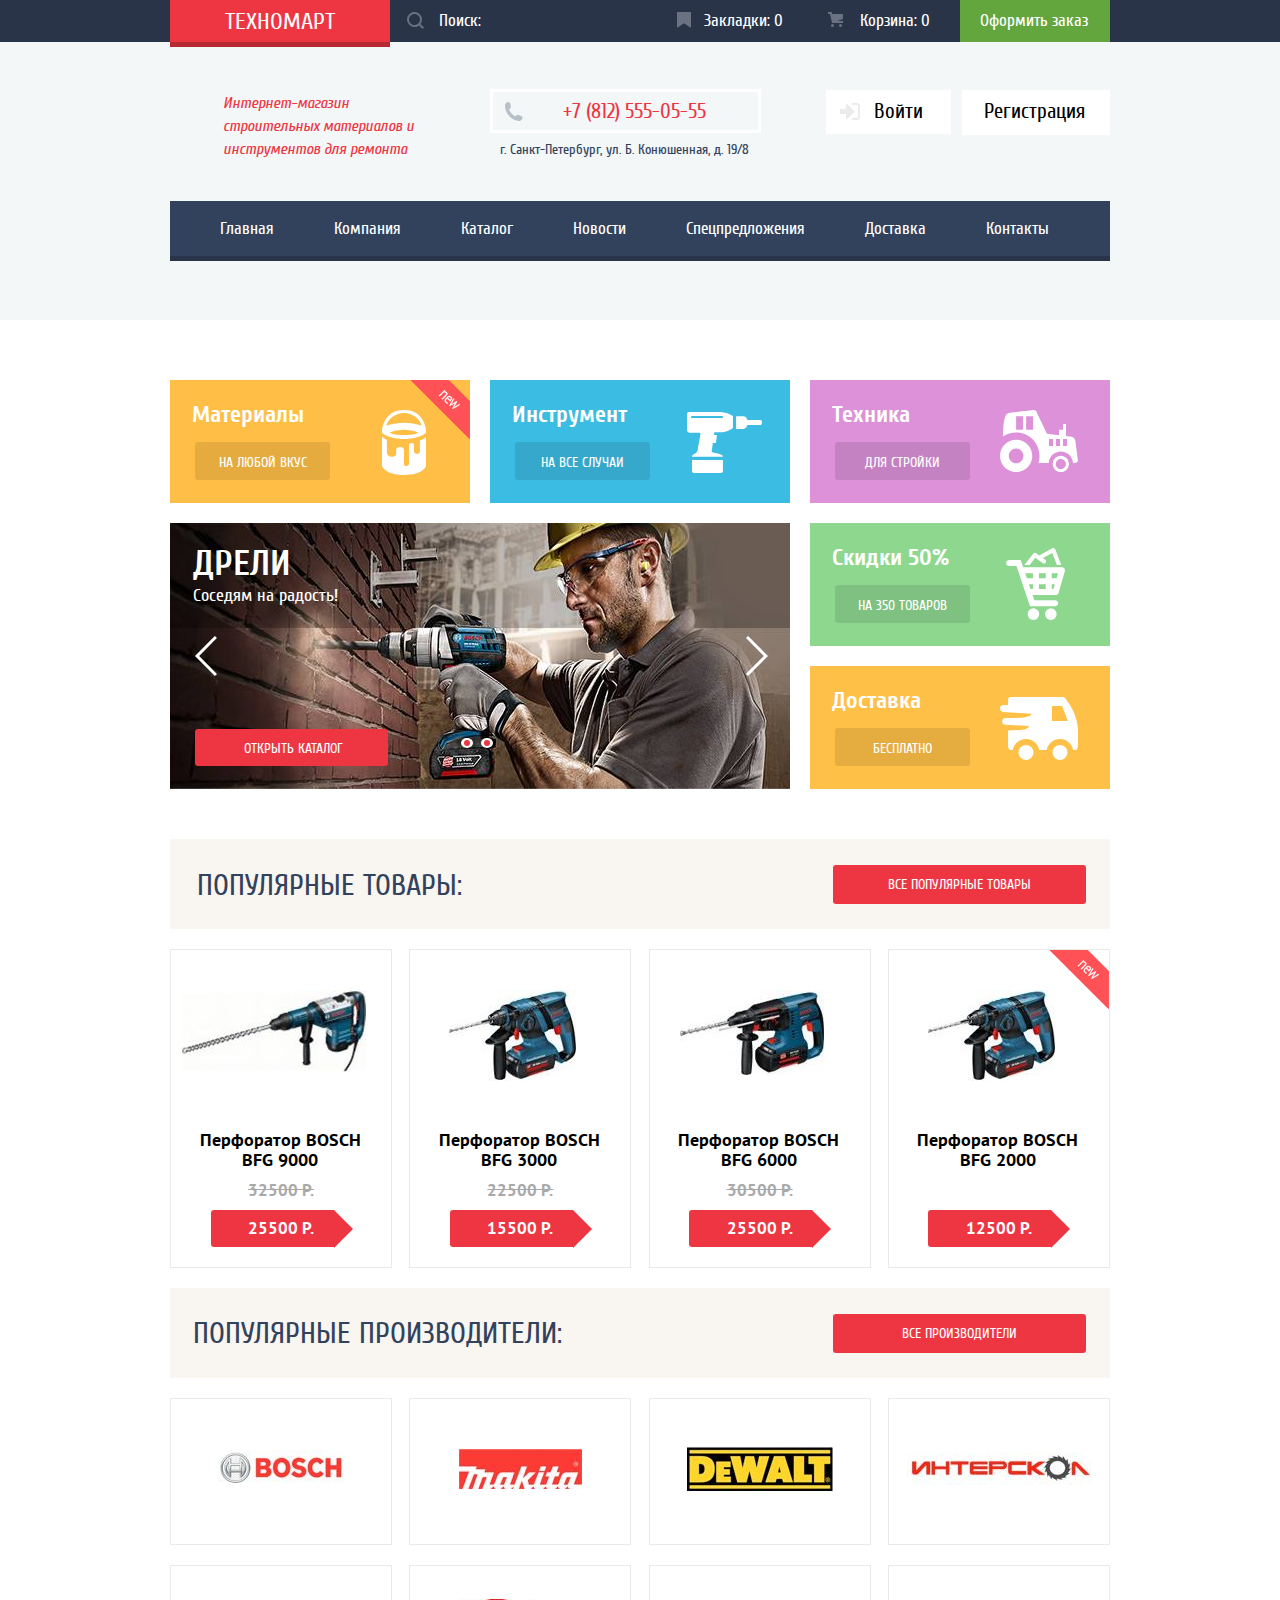
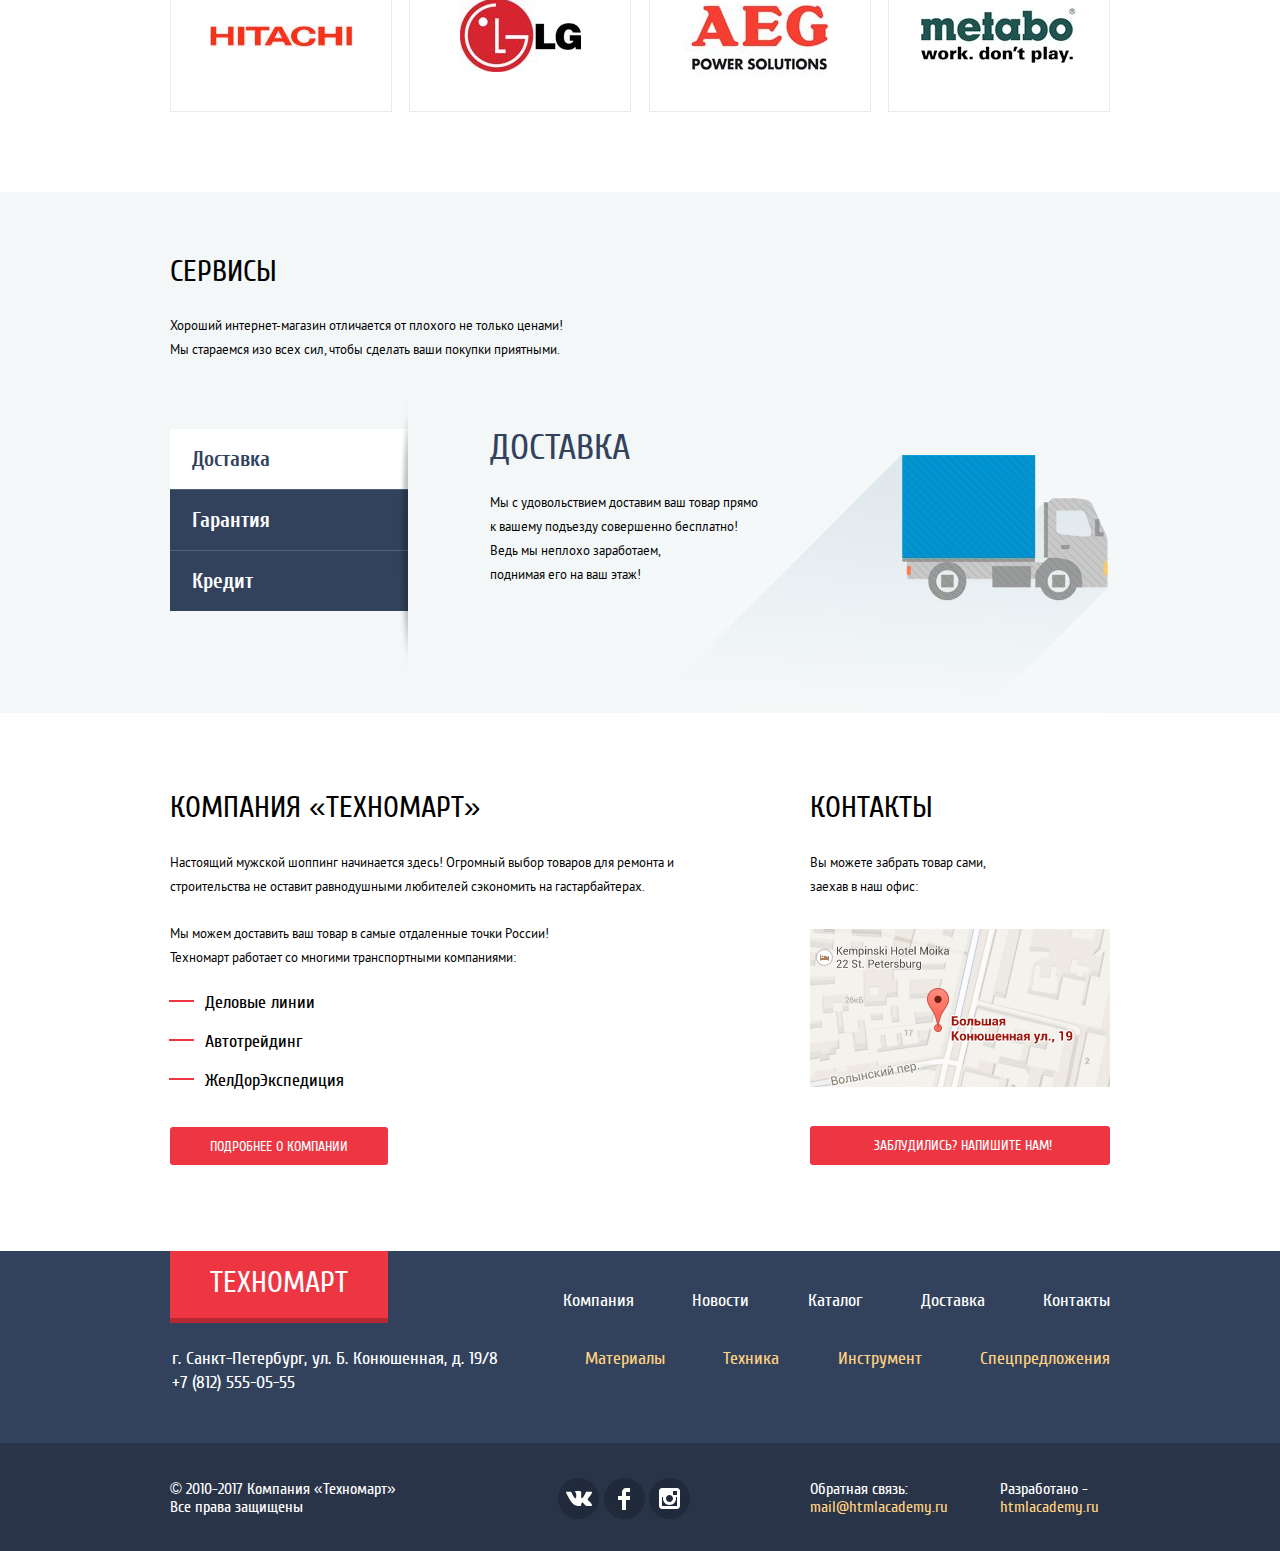
==== commit 263ca5f9: "исправления 1й проверки" ====
--- a/index.html
+++ b/index.html
@@ -127,7 +127,7 @@
               <span class="goods-old-price">32500 P.</span>
               <a class="goods-price" href="#" aria-label="Перфоратор BOSCH BFG 9000">25500 P.</a>
               <div class="goods-actions">
-                <a class="goods-actions-buy" href="#">Купить</a>
+                <a class="goods-actions-buy" href="addcart.html">Купить</a>
                 <a class="goods-actions-tab" href="#">В закладки</a>
               </div>
             </li>
@@ -139,7 +139,7 @@
               <span class="goods-old-price">22500 P.</span>
               <a class="goods-price" href="#" aria-label="Перфоратор BOSCH BFG 9000">15500 P.</a>
               <div class="goods-actions">
-                <a class="goods-actions-buy" href="#">Купить</a>
+                <a class="goods-actions-buy" href="addcart.html">Купить</a>
                 <a class="goods-actions-tab" href="#">В закладки</a>
               </div>
             </li>
@@ -151,7 +151,7 @@
               <span class="goods-old-price">30500 P.</span>
               <a class="goods-price" href="#" aria-label="Перфоратор BOSCH BFG 6000">25500 P.</a>
               <div class="goods-actions">
-                <a class="goods-actions-buy" href="#">Купить</a>
+                <a class="goods-actions-buy" href="addcart.html">Купить</a>
                 <a class="goods-actions-tab" href="#">В закладки</a>
               </div>
             </li>
@@ -164,7 +164,7 @@
               <span class="goods-old-price"></span>
               <a class="goods-price" href="#" aria-label="Перфоратор BOSCH BFG 2000">12500 P.</a>
               <div class="goods-actions">
-                <a class="goods-actions-buy" href="#">Купить</a>
+                <a class="goods-actions-buy" href="addcart.html">Купить</a>
                 <a class="goods-actions-tab" href="#">В закладки</a>
               </div>
             </li>
@@ -289,10 +289,10 @@
             Вы можете забрать товар сами,
             заехав в наш офис:
           </p>
-          <a  href="#" aria-label="Адрес офиса: г. Санкт-Петербург, ул.Б. Конюшенная, д. 19/8">
+          <a  href="map.html" aria-label="Адрес офиса: г. Санкт-Петербург, ул.Б. Конюшенная, д. 19/8">
             <img class="contact-map" src="img/map-index.png" width="300" height="158" alt="Адрес офиса: г. Санкт-Петербург, ул.Б. Конюшенная, д. 19/8">
           </a>
-          <a class="contacts-buttom button" href="#">Заблудились? Напишите нам!</a>
+          <a class="contacts-buttom button" href="writeus.html">Заблудились? Напишите нам!</a>
         </section>
         </div>
       </main>
--- a/css/style.css
+++ b/css/style.css
@@ -68,7 +68,8 @@
   border: 0;
   padding: 0;
   white-space: nowrap;
-  clip-path: inset(100%);
+  -webkit-clip-path: inset(100%);
+          clip-path: inset(100%);
   clip: rect(0 0 0 0);
   overflow: hidden;
 }
@@ -93,10 +94,15 @@
   padding-bottom: 64px;
 }
 .user-navigation {
-  display: flex;
-  flex-wrap: wrap;
+  display: -webkit-box;
+  display: -ms-flexbox;
+  display: flex;
+  -ms-flex-wrap: wrap;
+      flex-wrap: wrap;
 /*  align-items: center;*/
-  justify-content: space-between;
+  -webkit-box-pack: justify;
+      -ms-flex-pack: justify;
+          justify-content: space-between;
   margin: 0;  
   padding: 0;
   width: 300px;
@@ -104,10 +110,18 @@
   margin-top: 9px;
 }
 .user-navigation-catalog {
-  display: flex;
-  flex-wrap: wrap;
-  flex-direction: column;
-  align-items: center;
+  display: -webkit-box;
+  display: -ms-flexbox;
+  display: flex;
+  -ms-flex-wrap: wrap;
+      flex-wrap: wrap;
+  -webkit-box-orient: vertical;
+  -webkit-box-direction: normal;
+      -ms-flex-direction: column;
+          flex-direction: column;
+  -webkit-box-align: center;
+      -ms-flex-align: center;
+          align-items: center;
   margin: 0;
   padding: 0;
   width: 300px;
@@ -126,12 +140,18 @@
   line-height: 17px;
   background-color: #32425c;
   padding-left: 20px;
-  box-shadow: 0 5px #293449;
+  -webkit-box-shadow: 0 5px #293449;
+          box-shadow: 0 5px #293449;
 }
 .site-navigation {
-  display: flex;
-  flex-wrap: wrap;
-  align-items: center;
+  display: -webkit-box;
+  display: -ms-flexbox;
+  display: flex;
+  -ms-flex-wrap: wrap;
+      flex-wrap: wrap;
+  -webkit-box-align: center;
+      -ms-flex-align: center;
+          align-items: center;
   margin: 0;
   padding: 0;   
 /*  width: 940px;*/
@@ -149,8 +169,12 @@
   padding-left: 30px;
 }
 .header-top {
-  display: flex;
-  align-items: center;
+  display: -webkit-box;
+  display: -ms-flexbox;
+  display: flex;
+  -webkit-box-align: center;
+      -ms-flex-align: center;
+          align-items: center;
   font-size: 17px;
   background-color: #293449;
 /*  width: 940px;*/
@@ -159,8 +183,12 @@
   padding: 0;
 }
 .header-middle {
-  display: flex;
-  align-items: flex-start;
+  display: -webkit-box;
+  display: -ms-flexbox;
+  display: flex;
+  -webkit-box-align: start;
+      -ms-flex-align: start;
+          align-items: flex-start;
   width: 940px;  
   margin-top: 50px;
 }
@@ -178,7 +206,8 @@
   padding-right: 55px;
   padding-top: 10px;
   padding-bottom: 8px;
-  box-shadow: 0 5px #b52933;
+  -webkit-box-shadow: 0 5px #b52933;
+          box-shadow: 0 5px #b52933;
 }
 /*
 .authorization-link {
@@ -356,6 +385,8 @@
 /*  margin-top: 34px;*/ 
 }
 .navigation-wrapper-high {
+  display: -webkit-box;
+  display: -ms-flexbox;
   display: flex;
   background-color: #ffffff;  
 /*  margin-top: 10px;*/
@@ -363,6 +394,8 @@
   margin-top: -2px;  
 }
 .navigation-wrapper-low {
+  display: -webkit-box;
+  display: -ms-flexbox;
   display: flex;
 }
 /*
@@ -561,7 +594,8 @@
   
 }*/
 .header-search input {  
-  box-sizing: border-box;  
+  -webkit-box-sizing: border-box;  
+          box-sizing: border-box;  
   margin: 0;
   width: 270px;  
   padding-left: 49px;    
@@ -646,10 +680,17 @@
   width: 940px;
 }
 .section-list {
-  display: flex;
-  justify-content: space-between;
-  align-items: flex-start;
-  flex-wrap: wrap;
+  display: -webkit-box;
+  display: -ms-flexbox;
+  display: flex;
+  -webkit-box-pack: justify;
+      -ms-flex-pack: justify;
+          justify-content: space-between;
+  -webkit-box-align: start;
+      -ms-flex-align: start;
+          align-items: flex-start;
+  -ms-flex-wrap: wrap;
+      flex-wrap: wrap;
   margin: 0;
   padding: 0;
   list-style: none;
@@ -660,7 +701,9 @@
  /*margin-bottom: 20px;*/  
 }
 .section-slider {
-  order: 4;
+  -webkit-box-ordinal-group: 5;
+      -ms-flex-order: 4;
+          order: 4;
   margin-top: -20px;  
 }
 .main-slider {
@@ -689,8 +732,13 @@
   background-position: 0 0;
 }
 .slide-description { 
-  display: flex;
-  flex-direction: column;
+  display: -webkit-box; 
+  display: -ms-flexbox; 
+  display: flex;
+  -webkit-box-orient: vertical;
+  -webkit-box-direction: normal;
+      -ms-flex-direction: column;
+          flex-direction: column;
   margin: 0;
   padding: 0; 
   max-width: 230px;
@@ -733,6 +781,8 @@
   padding-left: 22px;
 }
 .switches-list {
+  display: -webkit-box;
+  display: -ms-flexbox;
   display: flex;
   list-style: none;
   margin: 0;
@@ -797,7 +847,9 @@
 .section-materials {
   position: relative;
   background-color: #ffbf47;
-  order: 1;
+  -webkit-box-ordinal-group: 2;
+      -ms-flex-order: 1;
+          order: 1;
 }
 .section-materials::after {
   content: "";
@@ -824,7 +876,9 @@
 .section-tool {
   position: relative;
   background-color: #3bbce3;
-  order: 2;
+  -webkit-box-ordinal-group: 3;
+      -ms-flex-order: 2;
+          order: 2;
 }
 .section-tool::after {
   content: "";
@@ -840,7 +894,9 @@
 .section-tech {
   position: relative;
   background-color: #dc91d8;
-  order: 3;
+  -webkit-box-ordinal-group: 4;
+      -ms-flex-order: 3;
+          order: 3;
   margin-bottom: 20px;
 }
 .section-tech::after {
@@ -855,7 +911,9 @@
   background-position: 0 0;  
 }
 .sale-delivery-wrapper {
-  order: 5;
+  -webkit-box-ordinal-group: 6;
+      -ms-flex-order: 5;
+          order: 5;
 }
 .section-sale {
   position: relative;
@@ -901,8 +959,12 @@
   background-color: #ba2732;
 }
 .popular-head {
-  display: flex;
-  justify-content: space-between;
+  display: -webkit-box;
+  display: -ms-flexbox;
+  display: flex;
+  -webkit-box-pack: justify;
+      -ms-flex-pack: justify;
+          justify-content: space-between;
   background-color: #f9f5f0;  
   padding: 0;
   margin: 0;
@@ -958,9 +1020,14 @@
   margin-bottom: 6px;
 }
 .popular-list {
-  display: flex;
-  justify-content: space-between;
-  flex-wrap: wrap;
+  display: -webkit-box;
+  display: -ms-flexbox;
+  display: flex;
+  -webkit-box-pack: justify;
+      -ms-flex-pack: justify;
+          justify-content: space-between;
+  -ms-flex-wrap: wrap;
+      flex-wrap: wrap;
   margin: 0;
   padding: 0;  
 }
@@ -979,8 +1046,13 @@
 .popular-item,
 .catalog-items {
   position: relative;
-  display: flex;
-  flex-direction: column;
+  display: -webkit-box;
+  display: -ms-flexbox;
+  display: flex;
+  -webkit-box-orient: vertical;
+  -webkit-box-direction: normal;
+      -ms-flex-direction: column;
+          flex-direction: column;
   margin: 0;
   padding: 0;
   margin-top: 20px;  
@@ -995,7 +1067,9 @@
   line-height: 20px;
 /*  font-weight: bold;*/
   color: #000000;
-  order: 2;
+  -webkit-box-ordinal-group: 3;
+      -ms-flex-order: 2;
+          order: 2;
   padding: 0; 
   padding-top: 16px;
   padding-left: 28px;
@@ -1004,7 +1078,9 @@
   margin-bottom: 11px;
 }
 .goods-image {
-  order: 1;
+  -webkit-box-ordinal-group: 2;
+      -ms-flex-order: 1;
+          order: 1;
   margin: 0;
   padding: 0;
   margin-top: 40px;
@@ -1023,7 +1099,9 @@
   text-transform: uppercase;
   color: #a9a9a9;
   text-decoration: line-through;  
-  order: 3;  
+  -webkit-box-ordinal-group: 4;  
+      -ms-flex-order: 3;  
+          order: 3;  
   min-height: 20px;  
 }
 .popular-item-new {
@@ -1042,6 +1120,8 @@
   z-index: 20;
 }
 .goods-price {
+  display: inline-block;
+  vertical-align: top;
   position: relative;
   font-family: "PTSansBold", Tahoma, sans-serif;
   font-size: 17px;
@@ -1050,10 +1130,18 @@
   color: #ffffff;
   text-transform: uppercase;  
   background-color: #ee3643;
-  order: 4;
+  -webkit-box-ordinal-group: 5;
+      -ms-flex-order: 4;
+          order: 4;
   margin: 9px auto;
   margin-bottom: 20px;
   padding: 9px 37px 10px 37px;
+/*
+  padding-top: 9px;
+  padding-bottom: 10px;
+*/
+  width: 67px;
+  text-align: center;
   border-radius: 3px;  
 }
 .goods-price::after{
@@ -1152,14 +1240,16 @@
   height: 145px;
 }
 .popular-manuf .popular-item:hover {
-  box-shadow: 0 0 10px rgba(0, 0, 0, 0.2);
+  -webkit-box-shadow: 0 0 10px rgba(0, 0, 0, 0.2);
+          box-shadow: 0 0 10px rgba(0, 0, 0, 0.2);
 }
 .popular-manuf .popular-item:active {
   opacity: 0.3;
 }
 .popular-goods .popular-item:hover,
 .catalog-items:hover {
-  box-shadow: 0 0 10px rgba(0, 0, 0, 0.2);
+  -webkit-box-shadow: 0 0 10px rgba(0, 0, 0, 0.2);
+          box-shadow: 0 0 10px rgba(0, 0, 0, 0.2);
 }
 .main-service-wrapper {
   width: 100%;
@@ -1213,8 +1303,12 @@
   margin-bottom: 25px;
 }
 .service-slider-wrapper {
-  display: flex;
-  justify-content: space-between;
+  display: -webkit-box;
+  display: -ms-flexbox;
+  display: flex;
+  -webkit-box-pack: justify;
+      -ms-flex-pack: justify;
+          justify-content: space-between;
 }
 .service-slider {
   margin: 0;
@@ -1223,8 +1317,13 @@
 }
 .service-button {
   position: relative;
-  display: flex;
-  flex-direction: column;
+  display: -webkit-box;
+  display: -ms-flexbox;
+  display: flex;
+  -webkit-box-orient: vertical;
+  -webkit-box-direction: normal;
+      -ms-flex-direction: column;
+          flex-direction: column;
   width: 238px;
   margin-top: 5px; 
 }
@@ -1330,8 +1429,12 @@
   margin-left: 10px;
 }
 .company-contact-wrapper {
-  display: flex;
-  justify-content: center;
+  display: -webkit-box;
+  display: -ms-flexbox;
+  display: flex;
+  -webkit-box-pack: center;
+      -ms-flex-pack: center;
+          justify-content: center;
   margin: 0;
   padding: 0;
   padding-top: 80px; 
@@ -1421,8 +1524,12 @@
 .footer-top,
 .footer-middle,
 .footer-low {
-  display: flex;
-  justify-content: space-between;
+  display: -webkit-box;
+  display: -ms-flexbox;
+  display: flex;
+  -webkit-box-pack: justify;
+      -ms-flex-pack: justify;
+          justify-content: space-between;
   margin: 0;
   padding: 0;
 }
@@ -1469,15 +1576,26 @@
 .social-list {
   margin: 0 auto;
   padding: 0;
-  display: flex;
-  flex-wrap: wrap;  
-  justify-content: space-between;
+  display: -webkit-box;
+  display: -ms-flexbox;
+  display: flex;
+  -ms-flex-wrap: wrap;
+      flex-wrap: wrap;  
+  -webkit-box-pack: justify;  
+      -ms-flex-pack: justify;  
+          justify-content: space-between;
   width: 132px;
 }
 .social-button {
-  display: flex;
-  justify-content: center;
-  align-items: center;
+  display: -webkit-box;
+  display: -ms-flexbox;
+  display: flex;
+  -webkit-box-pack: center;
+      -ms-flex-pack: center;
+          justify-content: center;
+  -webkit-box-align: center;
+      -ms-flex-align: center;
+          align-items: center;
   width: 41px;
   height: 41px;
   border-radius: 50%;
@@ -1494,9 +1612,14 @@
 .footer-navigation {
   margin: 0;
   padding: 0;
-  display: flex;
-  flex-wrap: wrap;
-  justify-content: space-between;
+  display: -webkit-box;
+  display: -ms-flexbox;
+  display: flex;
+  -ms-flex-wrap: wrap;
+      flex-wrap: wrap;
+  -webkit-box-pack: justify;
+      -ms-flex-pack: justify;
+          justify-content: space-between;
   width: 700px;  
   padding-left: 175px;
 }
@@ -1534,8 +1657,12 @@
   text-decoration: none;
 }
 .footer-add-menu {
-  display: flex;
-  justify-content: space-between;  
+  display: -webkit-box;
+  display: -ms-flexbox;
+  display: flex;
+  -webkit-box-pack: justify;
+      -ms-flex-pack: justify;
+          justify-content: space-between;  
   width: 525px;
   list-style: none;
   margin: 0;
@@ -1587,25 +1714,44 @@
   text-decoration: none;
 }
 .write-us {
-  display: flex;
-  flex-direction: column;
-  justify-content: space-between;
-  flex-wrap: wrap;
+  display: -webkit-box;
+  display: -ms-flexbox;
+  display: flex;
+  -webkit-box-orient: vertical;
+  -webkit-box-direction: normal;
+      -ms-flex-direction: column;
+          flex-direction: column;
+  -webkit-box-pack: justify;
+      -ms-flex-pack: justify;
+          justify-content: space-between;
+  -ms-flex-wrap: wrap;
+      flex-wrap: wrap;
   margin: 0;
   padding: 0;  
 }
 .form-write-us-wrapper {
-  display: flex;
-  justify-content: space-between;
-  flex-wrap: wrap;
+  display: -webkit-box;
+  display: -ms-flexbox;
+  display: flex;
+  -webkit-box-pack: justify;
+      -ms-flex-pack: justify;
+          justify-content: space-between;
+  -ms-flex-wrap: wrap;
+      flex-wrap: wrap;
   margin: 0;
   padding: 0;
   width: 460px;  
 }
 .background-write-us {
-  display: flex;
-  justify-content: center;
-  align-items: center;
+  display: -webkit-box;
+  display: -ms-flexbox;
+  display: flex;
+  -webkit-box-pack: center;
+      -ms-flex-pack: center;
+          justify-content: center;
+  -webkit-box-align: center;
+      -ms-flex-align: center;
+          align-items: center;
   margin: 0;
   padding: 0;
   width: 620px;
@@ -1645,7 +1791,8 @@
 */
   padding-top: 46px;  
   border-top: 7px solid #ff5357;
-  box-shadow: 0 30px 50px rgba(0, 0, 0, 0.7);
+  -webkit-box-shadow: 0 30px 50px rgba(0, 0, 0, 0.7);
+          box-shadow: 0 30px 50px rgba(0, 0, 0, 0.7);
   z-index: 30;
 }
 .modal-container {
@@ -1723,8 +1870,12 @@
 }
 .breadcrumbs {
 /*  position: relative;*/
-  display: flex;
-  align-items: center;
+  display: -webkit-box;
+  display: -ms-flexbox;
+  display: flex;
+  -webkit-box-align: center;
+      -ms-flex-align: center;
+          align-items: center;
   width: 380px;
   margin: 0;
   padding: 0;
@@ -1799,8 +1950,12 @@
   background-position: 0 0;
 }
 .catalog-columns {
-  display: flex;
-  justify-content: space-between;
+  display: -webkit-box;
+  display: -ms-flexbox;
+  display: flex;
+  -webkit-box-pack: justify;
+      -ms-flex-pack: justify;
+          justify-content: space-between;
   margin: 0;
   padding: 0;
 }
@@ -1941,9 +2096,16 @@
   text-transform: uppercase;
 }
 .filters {
-  display: flex;
-  flex-direction: column;
-  align-items: center;
+  display: -webkit-box;
+  display: -ms-flexbox;
+  display: flex;
+  -webkit-box-orient: vertical;
+  -webkit-box-direction: normal;
+      -ms-flex-direction: column;
+          flex-direction: column;
+  -webkit-box-align: center;
+      -ms-flex-align: center;
+          align-items: center;
   width: 220px;
   margin: 0;
   padding: 0;
@@ -2004,7 +2166,10 @@
 .filter-radio label {
   position: relative;
   cursor: pointer;
-  user-select: none;
+  -webkit-user-select: none;
+     -moz-user-select: none;
+      -ms-user-select: none;
+          user-select: none;
   padding-top: 1px;
 }
 .filter-field:hover + label,
@@ -2099,12 +2264,16 @@
 }
 .sorting {
   position: relative;
+  display: -webkit-box;
+  display: -ms-flexbox;
   display: flex;
   margin: 0;
   padding: 0;
   width: 700px;  
 }
 .sorting-list {  
+  display: -webkit-box;  
+  display: -ms-flexbox;  
   display: flex;
   margin: 0;
   padding: 0;
@@ -2190,9 +2359,14 @@
   fill: #ee3643;
 }
 .catalog-list {
-  display: flex;
-  flex-wrap: wrap;
-  justify-content: space-between;
+  display: -webkit-box;
+  display: -ms-flexbox;
+  display: flex;
+  -ms-flex-wrap: wrap;
+      flex-wrap: wrap;
+  -webkit-box-pack: justify;
+      -ms-flex-pack: justify;
+          justify-content: space-between;
   padding: 0;
   margin: 0;
   width: 700px;
@@ -2208,8 +2382,13 @@
 }
 */
 .pagination-list {
+  display: -webkit-box;
+  display: -ms-flexbox;
   display: flex; 
-  flex-direction: row;
+  -webkit-box-orient: horizontal; 
+  -webkit-box-direction: normal; 
+      -ms-flex-direction: row; 
+          flex-direction: row;
   margin: 0;
   padding: 0;
   list-style: none;
@@ -2258,7 +2437,8 @@
   right: 25%;
   width: 620px;
   border-top: 7px solid #ff5357;
-  box-shadow: 0 30px 50px rgba(0, 0, 0, 0.7);
+  -webkit-box-shadow: 0 30px 50px rgba(0, 0, 0, 0.7);
+          box-shadow: 0 30px 50px rgba(0, 0, 0, 0.7);
   background-color: #ffffff;
   z-index: 30;
 }
@@ -2304,6 +2484,8 @@
   background-position: 0 0;
 }
 .modal-back {  
+  display: -webkit-box;  
+  display: -ms-flexbox;  
   display: flex;
   margin: 0;
   padding: 0;
@@ -2313,9 +2495,15 @@
   margin-left: 60px;
 }
 .background-good-add {
-  display: flex;
-  justify-content: center;
-  align-items: center;
+  display: -webkit-box;
+  display: -ms-flexbox;
+  display: flex;
+  -webkit-box-pack: center;
+      -ms-flex-pack: center;
+          justify-content: center;
+  -webkit-box-align: center;
+      -ms-flex-align: center;
+          align-items: center;
   margin: 0;
   padding: 0;
   width: 620px;
@@ -2363,7 +2551,8 @@
   right: 15%;
   width: 940px;
   height: 445px;  
-  box-shadow: 0 0 50px rgba(0, 0, 0, 0.7);  
+  -webkit-box-shadow: 0 0 50px rgba(0, 0, 0, 0.7);  
+          box-shadow: 0 0 50px rgba(0, 0, 0, 0.7);  
   background-color: transparent;
   border: none;
   z-index: 30;
